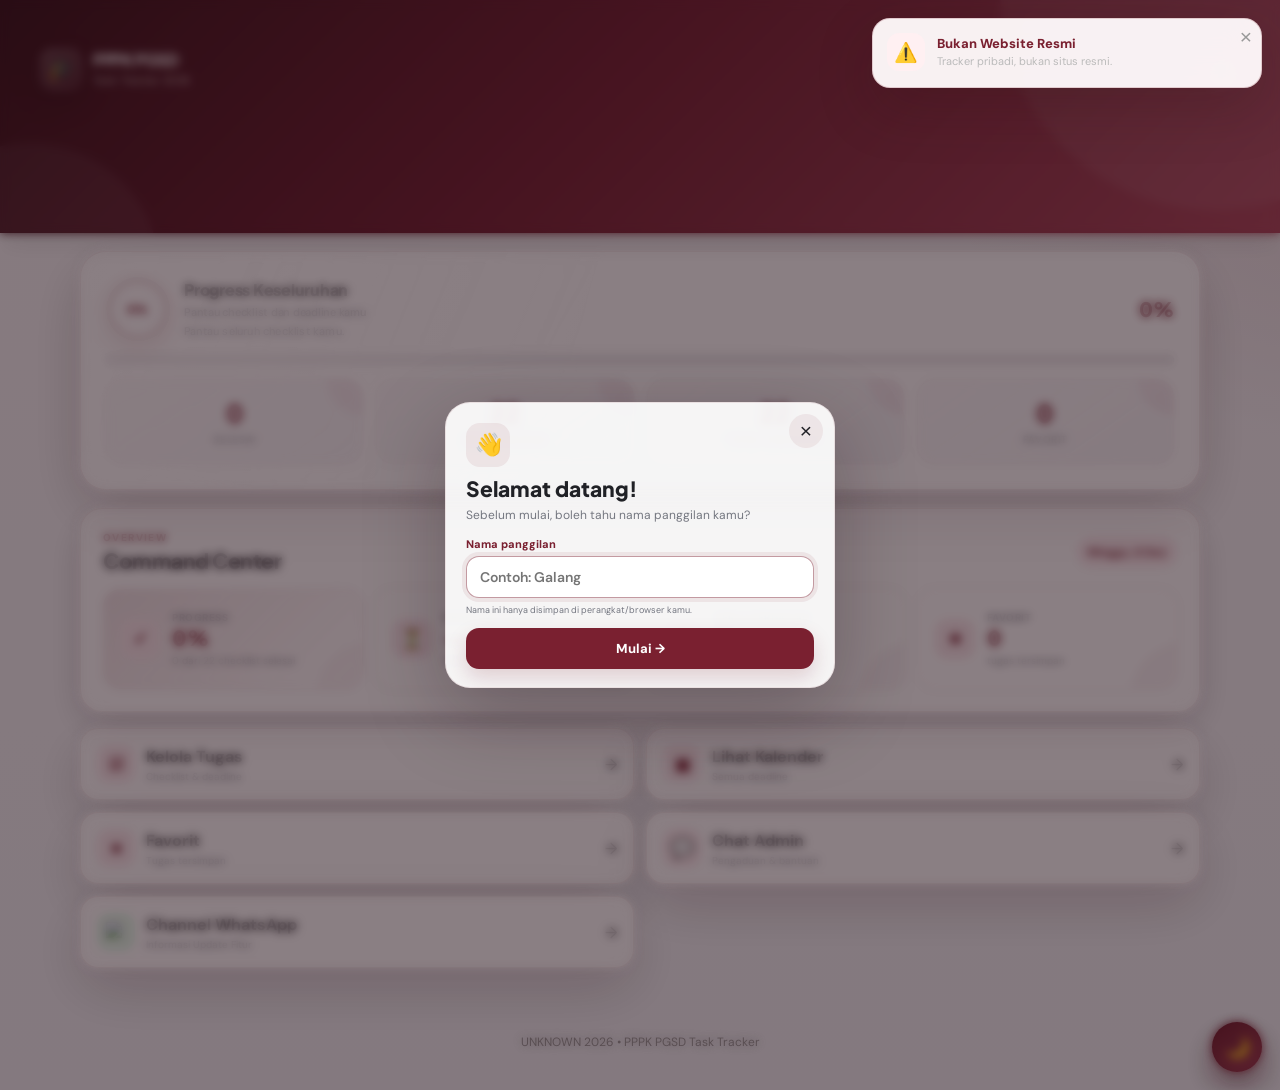
==== index.html @ c4df014f "Apk" ====
<!DOCTYPE html><html lang="id"><head>
  <link rel="icon" type="image/png" href="./assets/icon-192.png">
  <link rel="manifest" href="./manifest.json">
  <meta name="theme-color" content="#ffffff"><meta charset="UTF-8"><meta name="viewport" content="width=device-width, initial-scale=1.0, viewport-fit=cover"><meta name="theme-color" content="#722031"><meta name="description" content="PPPK PGSD 2026 — Personal Task Tracker"><title>PPPK PGSD — Task Tracker 2026</title><link rel="preconnect" href="https://fonts.googleapis.com"><link rel="preconnect" href="https://fonts.gstatic.com" crossorigin><link href="https://fonts.googleapis.com/css2?family=DM+Sans:wght@400;500;600;700&family=Plus+Jakarta+Sans:wght@600;700;800&display=swap" rel="stylesheet"><link rel="stylesheet" href="style.css"></head><body data-page="home"><div id="officialNotice" class="official-notice"><span class="notice-icon">⚠️</span><div><strong>Bukan Website Resmi</strong><small>Tracker pribadi, bukan situs resmi.</small></div><button onclick="closeNotice()" aria-label="Tutup">×</button></div><header><div class="header-inner"><a class="brand" href="index.html"><div class="logo">🎓</div><div><h1>PPPK PGSD</h1><p>Task Tracker 2026</p></div></a><button id="profileButton" class="profile-button" onclick="openNameSettings()" aria-label="Pengaturan nama">⚙️</button></div></header><main class="container"><section id="welcomeCard" class="welcome-card" aria-live="polite"></section><section class="dashboard home-dashboard"><div class="progress-header"><div class="progress-summary"><div class="progress-ring" id="progressRing" style="--progress:0"><span id="ringPercent">0%</span></div><div><strong>Progress Keseluruhan</strong><p>Pantau seluruh checklist kamu.</p></div></div><span data-stat="progress">0%</span></div><div class="progress-bar"><div id="progressFill" class="progress-fill"></div></div><div class="stats"><div class="stat"><div data-stat="done" class="stat-number">0</div><div class="stat-label">Selesai</div></div><div class="stat"><div data-stat="remaining" class="stat-number">0</div><div class="stat-label">Belum Selesai</div></div><div class="stat"><div data-stat="total" class="stat-number">0</div><div class="stat-label">Total Checklist</div></div><div class="stat"><div data-stat="favorites" class="stat-number">0</div><div class="stat-label">Favorit</div></div></div></section><section class="max-panel"><div class="section-heading"><div><span class="eyebrow">OVERVIEW</span><h2>Command Center</h2></div><span id="todayLabel" class="today-chip">Hari ini</span></div><div class="kpi-grid"><div class="kpi kpi-main"><span class="kpi-icon">✓</span><div><span class="kpi-label">Progress</span><strong id="kpiProgress">0%</strong><small id="kpiProgressText">0 dari 0 checklist selesai</small></div></div><div class="kpi"><span class="kpi-icon">⏳</span><div><span class="kpi-label">Deadline Terdekat</span><strong id="kpiNext">—</strong><small id="kpiNextText">Belum ada deadline aktif</small></div></div><div class="kpi"><span class="kpi-icon">🔥</span><div><span class="kpi-label">Perlu Perhatian</span><strong id="kpiUrgent">0</strong><small>deadline ≤ 3 hari</small></div></div><div class="kpi"><span class="kpi-icon">★</span><div><span class="kpi-label">Favorit</span><strong id="kpiFavorites">0</strong><small>tugas tersimpan</small></div></div></div></section><section class="quick-actions"><a href="tugas.html" class="quick-card"><span>☑</span><div><strong>Kelola Tugas</strong><small>Checklist & deadline</small></div>→</a><a href="kalender.html" class="quick-card"><span>▦</span><div><strong>Lihat Kalender</strong><small>Semua deadline</small></div>→</a><a href="favorit.html" class="quick-card"><span>★</span><div><strong>Favorit</strong><small>Tugas tersimpan</small></div>→</a>
<a class="quick-card" href="https://wa.me/6283178428258" target="_blank" rel="noopener" aria-label="Chat Admin WhatsApp"><span>💬</span><div><strong>Chat Admin</strong><small>Pengaduan & bantuan</small></div>→</a><a class="quick-card whatsapp-channel-card" href="https://whatsapp.com/channel/0029Vb92WYV545uxDQMgdI0D" target="_blank" rel="noopener" aria-label="Channel WhatsApp"><span class="whatsapp-channel-icon" aria-hidden="true"><img src="https://cdn.simpleicons.org/whatsapp" alt="WhatsApp"></span><div><strong>Channel WhatsApp</strong><small>Informasi Update Fitur</small></div>→</a></section></main><div id="nameModal" class="name-modal" aria-hidden="true"><div class="name-backdrop" onclick="closeNameSettings()"></div><div class="name-dialog" role="dialog" aria-modal="true" aria-labelledby="nameTitle"><button class="name-close" onclick="closeNameSettings()" aria-label="Tutup">×</button><div class="name-icon">👋</div><h2 id="nameTitle">Selamat datang!</h2><p id="nameIntro">Sebelum mulai, boleh tahu nama panggilan kamu?</p><label for="nicknameInput">Nama panggilan</label><input id="nicknameInput" type="text" maxlength="30" autocomplete="nickname" placeholder="Contoh: Galang"><small>Nama ini hanya disimpan di perangkat/browser kamu.</small><button id="saveNicknameButton" class="name-save" onclick="saveNickname()">Mulai →</button></div></div><div id="taskSheet" class="task-sheet" aria-hidden="true"><div class="sheet-backdrop" onclick="closeTaskSheet()"></div><div class="sheet-panel" role="dialog" aria-modal="true"><button class="sheet-close" onclick="closeTaskSheet()" aria-label="Tutup detail tugas">×</button><div class="sheet-grabber"></div><div id="sheetContent"></div></div></div><footer>UNKNOWN 2026 • PPPK PGSD Task Tracker</footer><button id="darkButton" class="dark-button" onclick="toggleDarkMode()" aria-label="Aktifkan mode gelap">🌙</button><script src="data.js"></script><script src="app.js"></script></body></html>

<script>if ("serviceWorker" in navigator) { window.addEventListener("load", () => navigator.serviceWorker.register("./sw.js")); }</script>
---- style.css ----
*{box-sizing:border-box;margin:0;padding:0}
:root{
  --maroon:#7b1e2b;--dark:#42101a;--accent:#b34a5b;
  --light:#f9e9ed;--bg:#f5f6fa;--card:rgba(255,255,255,.92);
  --text:#202126;--muted:#747780;--green:#2e8b57;--greenbg:#e9f7ef;
  --yellow:#c88300;--yellowbg:#fff5d9;--red:#d64545;--redbg:#ffebeb;
  --border:rgba(123,30,43,.10);--shadow:0 14px 40px rgba(50,18,28,.09);
}
html{scroll-behavior:smooth}
body{
  font-family:"DM Sans",Arial,sans-serif;background:
  radial-gradient(circle at 15% 0%,rgba(179,74,91,.10),transparent 28%),
  radial-gradient(circle at 90% 20%,rgba(123,30,43,.08),transparent 25%),var(--bg);
  color:var(--text);min-height:100vh;transition:.3s;
}
header{
  position:relative;overflow:hidden;
  background:linear-gradient(135deg,#3f0f18 0%,#7b1e2b 52%,#a83c4e 100%);
  color:#fff;padding:28px 20px 105px;
}
header:before,header:after{content:"";position:absolute;border-radius:50%;background:rgba(255,255,255,.07);pointer-events:none}
header:before{width:260px;height:260px;right:-80px;top:-120px}
header:after{width:180px;height:180px;left:-70px;bottom:-100px}
.header-inner{max-width:1050px;margin:auto;position:relative;z-index:1}
.brand{display:flex;align-items:center;gap:12px}
.logo{width:50px;height:50px;border-radius:16px;background:rgba(255,255,255,.13);border:1px solid rgba(255,255,255,.14);display:flex;align-items:center;justify-content:center;font-size:25px;box-shadow:0 8px 24px rgba(0,0,0,.12)}
.brand h1,.hero h2{font-family:"Plus Jakarta Sans",Arial,sans-serif}
.brand h1{font-size:21px;letter-spacing:-.4px}.brand p{font-size:12px;opacity:.76}
.hero{margin-top:34px}.hero h2{font-size:31px;letter-spacing:-1px;margin-bottom:8px}.hero p{opacity:.82;font-size:14px}
.container{width:min(1050px,92%);margin:-62px auto 40px;position:relative;z-index:2}
.dashboard,.task-card,.empty{background:var(--card);border:1px solid var(--border);border-radius:22px;box-shadow:var(--shadow);backdrop-filter:blur(14px)}
.dashboard{padding:24px}
.progress-header{display:flex;justify-content:space-between;margin-bottom:12px;font-size:14px}
.progress-header span{color:var(--maroon);font-weight:800}
.progress-bar{height:12px;background:#eee;border-radius:20px;overflow:hidden}
.progress-fill{height:100%;width:0;background:linear-gradient(90deg,var(--maroon),#d2697b);border-radius:20px;transition:.4s}
.stats{display:grid;grid-template-columns:repeat(4,1fr);gap:12px;margin-top:18px}
.stat{background:rgba(247,247,250,.9);padding:15px;text-align:center;border-radius:16px;border:1px solid rgba(0,0,0,.04)}
.stat-number{font-size:23px;font-weight:800;color:var(--maroon);font-family:"Plus Jakarta Sans",Arial,sans-serif}.stat-label{font-size:11px;color:var(--muted);margin-top:4px}
.toolbar{display:grid;grid-template-columns:1fr 190px;gap:10px;margin-top:18px}.search-box{margin-top:0}.search-box input{width:100%;padding:14px 16px;border:1px solid var(--border);border-radius:14px;outline:none;background:rgba(255,255,255,.75);color:var(--text);font-family:inherit;font-size:14px;transition:.2s}
.search-box input:focus,.toolbar select:focus{border-color:rgba(123,30,43,.35);box-shadow:0 0 0 4px rgba(123,30,43,.07)}.toolbar select{width:100%;padding:14px 13px;border:1px solid var(--border);border-radius:14px;outline:none;background:rgba(255,255,255,.75);color:var(--text);font-family:inherit;font-size:13px}.favorite-btn{width:38px;height:38px;border:1px solid var(--border);border-radius:12px;background:rgba(255,255,255,.65);cursor:pointer;font-size:17px;flex:0 0 auto;transition:.2s}.favorite-btn:hover{transform:scale(1.06)}.favorite-btn.active{background:#fff4c9;border-color:#f0d77a}.task-card.favorite{border-color:rgba(200,131,0,.3)}
.tabs{display:flex;gap:10px;margin:25px 0 18px;overflow-x:auto;padding:2px 1px 5px;scrollbar-width:none}.tabs::-webkit-scrollbar{display:none}
.tab{border:1px solid var(--border);background:var(--card);color:#555;padding:12px 20px;border-radius:30px;cursor:pointer;white-space:nowrap;font-weight:700;font-family:inherit;box-shadow:0 5px 16px rgba(0,0,0,.04);transition:.2s}
.tab:hover{transform:translateY(-1px)}.tab.active{background:var(--maroon);border-color:var(--maroon);color:#fff;box-shadow:0 8px 20px rgba(123,30,43,.22)}
.category-title{margin:15px 0}.category-title h2{font-family:"Plus Jakarta Sans",Arial,sans-serif;font-size:22px;letter-spacing:-.4px}.category-title p{color:var(--muted);font-size:13px;margin-top:5px}
.task-card{margin-bottom:14px;overflow:hidden;transition:.22s}.task-card:hover{transform:translateY(-2px);box-shadow:0 18px 44px rgba(50,18,28,.12)}.task-card.completed{border-color:#cce8d5}
.task-main{display:flex;align-items:center;gap:14px;padding:18px}.main-check,.subtask-check{cursor:pointer;accent-color:var(--maroon)}.main-check{width:23px;height:23px}
.task-info{flex:1;cursor:pointer}.task-number{color:var(--maroon);font-weight:800;font-size:11px;letter-spacing:.5px;margin-bottom:3px}.task-title{font-weight:700;font-size:16px;line-height:1.4}.completed .task-title{text-decoration:line-through;color:var(--muted)}
.deadline{display:inline-block;margin-top:7px;padding:5px 9px;border-radius:20px;background:var(--light);color:var(--maroon);font-size:11px;font-weight:700}.deadline.soon{background:var(--yellowbg);color:var(--yellow)}.deadline.passed{background:var(--redbg);color:var(--red)}
.countdown{display:inline-block;margin-top:8px;padding:7px 10px;background:var(--yellowbg);color:var(--yellow);border-radius:9px;font-size:11px;font-weight:800}.arrow{color:#aaa;font-size:18px;cursor:pointer;transition:.2s}.open .arrow{transform:rotate(180deg)}
.details{display:none;padding:0 20px 20px 62px;color:var(--muted);font-size:14px;line-height:1.7}.open .details{display:block}.details ul,.details ol{margin:8px 0 10px 20px}.details strong{color:var(--text)}
.subtask-progress{margin-top:15px;padding:10px 12px;background:var(--light);color:var(--maroon);border-radius:10px;font-size:12px;font-weight:800}.subtask-container{display:flex;flex-direction:column;gap:10px;margin-top:12px}
.subtask{display:flex;align-items:center;gap:12px;padding:13px;background:var(--bg);border:1px solid var(--border);border-radius:12px}.subtask.done{background:var(--greenbg);border-color:#cce8d5}.subtask-check{width:20px;height:20px}.subtask-info{flex:1}.subtask-title{font-weight:700;font-size:14px}.subtask.done .subtask-title{text-decoration:line-through;color:var(--muted)}.subtask-date{font-size:11px;color:var(--muted);margin-top:4px}.subtask-status{font-size:9px;font-weight:800;padding:4px 7px;border-radius:8px;background:var(--light);color:var(--maroon)}.subtask.done .subtask-status{background:var(--greenbg);color:var(--green)}
.empty{padding:45px 20px;text-align:center;color:var(--muted)}.empty-icon{font-size:42px;margin-bottom:10px}
footer{text-align:center;padding:20px;color:#999;font-size:12px}
.dark-button{position:fixed;right:18px;bottom:18px;width:48px;height:48px;border:0;border-radius:50%;background:var(--maroon);color:white;font-size:20px;cursor:pointer;box-shadow:0 10px 25px rgba(0,0,0,.18);z-index:20;transition:.2s}.dark-button:hover{transform:translateY(-2px) scale(1.03)}
/* Notifikasi peringatan 10 detik */
.official-notice{position:fixed;top:18px;right:18px;width:min(390px,calc(100vw - 36px));display:flex;align-items:center;gap:12px;padding:14px 14px 16px;border:1px solid rgba(123,30,43,.18);border-radius:17px;background:rgba(255,250,251,.96);color:#3b2025;box-shadow:0 16px 45px rgba(48,12,20,.20);backdrop-filter:blur(16px);z-index:9999;animation:noticeIn .45s ease-out}
.official-notice .notice-icon{width:38px;height:38px;min-width:38px;border-radius:12px;display:flex;align-items:center;justify-content:center;background:#fff0f2;font-size:19px}
.official-notice strong{display:block;font-size:13px;font-weight:800;color:var(--maroon)}.official-notice small{display:block;margin-top:2px;color:#777;font-size:11px;line-height:1.35;padding-right:18px}
.official-notice button{position:absolute;top:7px;right:9px;border:0;background:transparent;color:#999;font-size:21px;line-height:1;cursor:pointer}
.notice-timer{position:absolute;left:0;bottom:0;height:3px;width:100%;background:linear-gradient(90deg,var(--maroon),#d2697b);transform-origin:left;animation:noticeTimer 10s linear forwards;border-radius:0 0 17px 17px}
.official-notice.hide{animation:noticeOut .45s ease-in forwards}
@keyframes noticeIn{from{opacity:0;transform:translateY(-15px) scale(.97)}to{opacity:1;transform:none}}
@keyframes noticeOut{to{opacity:0;transform:translateY(-12px) scale(.98)}}
@keyframes noticeTimer{from{transform:scaleX(1)}to{transform:scaleX(0)}}
body.dark{--bg:#141417;--card:rgba(34,34,38,.94);--text:#f4f4f4;--muted:#aaa;--border:#37373b}body.dark .subtask{background:#29292d}body.dark .stat{background:#29292d}body.dark .search-box input,body.dark .toolbar select{background:#29292d}body.dark .favorite-btn{background:#29292d}body.dark .official-notice{background:rgba(35,28,30,.97);color:#eee}.official-notice small{color:#bbb}
@media(max-width:600px){header{padding:22px 16px 88px}.hero h2{font-size:25px}.container{width:94%}.dashboard{padding:17px}.stats{grid-template-columns:repeat(2,1fr);gap:7px}.stat{padding:11px 5px}.toolbar{grid-template-columns:1fr;gap:8px}.stat-number{font-size:19px}.task-main{padding:15px}.details{padding:0 15px 18px 52px}.subtask{padding:11px}.subtask-status{display:none}.official-notice{top:12px;right:12px;width:calc(100vw - 24px)}}

/* ===== AESTHETIC PREMIUM UPGRADE ===== */
:root{
  --maroon:#7a2030;--maroon-2:#a63f53;--ink:#211b1e;--surface:rgba(255,255,255,.78);
  --shadow-soft:0 20px 60px rgba(55,17,27,.10);--shadow-hover:0 24px 70px rgba(55,17,27,.16);
}
body{background:
 radial-gradient(900px 500px at -10% -5%,rgba(166,63,83,.16),transparent 60%),
 radial-gradient(800px 500px at 110% 15%,rgba(122,32,48,.11),transparent 58%),
 linear-gradient(180deg,#f8f6f7 0%,#f2f3f7 100%);}
body:before{content:"";position:fixed;inset:0;pointer-events:none;opacity:.22;background-image:radial-gradient(rgba(122,32,48,.08) .7px,transparent .7px);background-size:18px 18px;z-index:-1}
header{padding:30px 20px 125px;background:linear-gradient(135deg,#351018 0%,#722031 45%,#ad465b 100%);box-shadow:inset 0 -1px rgba(255,255,255,.12)}
header:before{width:430px;height:430px;right:-150px;top:-220px;background:rgba(255,255,255,.07);filter:blur(1px)}
header:after{width:260px;height:260px;left:-100px;bottom:-170px;background:rgba(255,255,255,.055)}
.header-inner{max-width:1120px}.brand{gap:14px}.logo{width:54px;height:54px;border-radius:18px;font-size:26px;background:linear-gradient(145deg,rgba(255,255,255,.18),rgba(255,255,255,.06));box-shadow:0 12px 30px rgba(0,0,0,.16)}
.brand h1{font-size:22px}.brand p{letter-spacing:.3px}.hero{margin-top:42px;max-width:700px}.hero h2{font-size:36px;line-height:1.1}.hero p{font-size:14px}
.container{width:min(1120px,92%);margin:-78px auto 46px}.dashboard{padding:25px;border-radius:26px;box-shadow:var(--shadow-soft);background:rgba(255,255,255,.82)}
.progress-header{font-size:13px;letter-spacing:.2px}.progress-header span{font-size:15px}.progress-bar{height:13px;background:#ecebed;box-shadow:inset 0 1px 3px rgba(0,0,0,.05)}.progress-fill{background:linear-gradient(90deg,#721f30,#b94f66 65%,#d47b8d);box-shadow:0 0 18px rgba(166,63,83,.24)}
.stats{gap:13px;margin-top:20px}.stat{position:relative;overflow:hidden;padding:17px;border-radius:18px;background:linear-gradient(145deg,rgba(250,249,250,.95),rgba(244,244,247,.78));border:1px solid rgba(122,32,48,.07)}.stat:after{content:"";position:absolute;width:70px;height:70px;right:-35px;top:-35px;border-radius:50%;background:rgba(166,63,83,.06)}.stat-number{font-size:25px}.stat-label{text-transform:uppercase;letter-spacing:.7px;font-size:10px}
.toolbar{margin-top:20px;grid-template-columns:minmax(0,1fr) 210px}.search-box input,.toolbar select{border-radius:15px;background:rgba(255,255,255,.7);padding:14px 16px;box-shadow:0 5px 18px rgba(0,0,0,.025)}
.tabs{gap:8px;margin:28px 0 18px}.tab{padding:11px 18px;border-radius:14px;background:rgba(255,255,255,.72);box-shadow:0 7px 22px rgba(0,0,0,.045);font-size:13px}.tab.active{background:linear-gradient(135deg,#6e1c2c,#8e2b3d);box-shadow:0 10px 26px rgba(122,32,48,.24)}
.category-title{display:flex;align-items:end;justify-content:space-between;gap:20px;margin:19px 2px 14px}.category-title h2{font-size:23px}.category-title p{margin:0;text-align:right}
.task-card{margin-bottom:15px;border-radius:20px;background:rgba(255,255,255,.78);box-shadow:0 10px 35px rgba(40,18,24,.065);transition:transform .22s ease,box-shadow .22s ease,border-color .22s ease}.task-card:hover{transform:translateY(-3px);box-shadow:var(--shadow-hover)}.task-main{padding:19px;gap:14px}.main-check{width:22px;height:22px}.task-number{font-size:10px;letter-spacing:1px}.task-title{font-size:15.5px}.deadline{background:rgba(166,63,83,.08);padding:6px 10px}.countdown{background:rgba(200,131,0,.10);border:1px solid rgba(200,131,0,.08)}
.favorite-btn{width:40px;height:40px;border-radius:13px;background:rgba(255,255,255,.7);box-shadow:0 5px 14px rgba(0,0,0,.04)}.arrow{width:30px;height:30px;border-radius:10px;display:flex;align-items:center;justify-content:center;background:rgba(122,32,48,.055);color:var(--maroon);font-size:14px}.open .arrow{transform:rotate(180deg)}
.details{padding:0 20px 21px 60px}.subtask-progress{background:linear-gradient(90deg,rgba(166,63,83,.09),rgba(166,63,83,.035));border:1px solid rgba(166,63,83,.08)}.subtask{border-radius:14px;background:rgba(246,246,248,.75);transition:.2s}.subtask:hover{transform:translateX(2px);border-color:rgba(122,32,48,.16)}
.empty{border-radius:20px}.dark-button{width:50px;height:50px;background:linear-gradient(145deg,#701d2d,#a23d51);box-shadow:0 14px 30px rgba(74,17,29,.28)}
.official-notice{border-radius:18px;box-shadow:0 20px 55px rgba(48,12,20,.22)}
body.dark{--bg:#111114;--card:rgba(29,29,34,.9);--text:#f5f4f5;--muted:#a8a5aa;background:radial-gradient(800px 500px at 0 0,rgba(166,63,83,.16),transparent 60%),linear-gradient(180deg,#111114,#17171b)}body.dark:before{opacity:.10}body.dark .dashboard,body.dark .task-card{background:rgba(29,29,34,.88);box-shadow:0 20px 60px rgba(0,0,0,.24)}body.dark .stat,body.dark .subtask{background:rgba(43,43,49,.8)}body.dark .tab{background:rgba(35,35,40,.82);color:#eee}body.dark .search-box input,body.dark .toolbar select,body.dark .favorite-btn{background:#29292e;color:#eee}
@media(max-width:700px){header{padding:22px 16px 105px}.hero{margin-top:34px}.hero h2{font-size:28px}.container{width:94%;margin-top:-65px}.dashboard{padding:18px;border-radius:22px}.stats{grid-template-columns:repeat(2,1fr)}.category-title{display:block}.category-title p{text-align:left;margin-top:5px}.task-main{padding:16px}.details{padding:0 16px 18px 52px}.task-title{font-size:15px}.favorite-btn{width:38px;height:38px}.arrow{width:28px;height:28px}}
@media(prefers-reduced-motion:reduce){*,*:before,*:after{scroll-behavior:auto!important;transition:none!important;animation:none!important}}

/* ===== AESTHETIC PREMIUM MAX ===== */
.max-panel,.calendar-panel{margin-top:16px;padding:22px;border:1px solid var(--border);border-radius:24px;background:var(--card);box-shadow:var(--shadow-soft);backdrop-filter:blur(16px)}
.section-heading{display:flex;align-items:center;justify-content:space-between;gap:16px;margin-bottom:16px}.section-heading h2{font:800 20px/1.2 "Plus Jakarta Sans",Arial,sans-serif;letter-spacing:-.4px}.eyebrow{display:block;color:var(--maroon);font-size:9px;font-weight:900;letter-spacing:1.5px;margin-bottom:4px}.today-chip{padding:7px 10px;border-radius:999px;background:rgba(122,32,48,.07);color:var(--maroon);font-size:11px;font-weight:800}
.kpi-grid{display:grid;grid-template-columns:repeat(4,1fr);gap:11px}.kpi{min-height:112px;padding:16px;border-radius:18px;border:1px solid rgba(122,32,48,.07);background:linear-gradient(145deg,rgba(250,249,250,.94),rgba(242,243,247,.72));display:flex;gap:12px;align-items:flex-start;position:relative;overflow:hidden}.kpi:after{content:"";position:absolute;width:100px;height:100px;right:-55px;bottom:-55px;border-radius:50%;background:rgba(166,63,83,.07)}.kpi-icon{width:34px;height:34px;border-radius:11px;display:grid;place-items:center;background:rgba(122,32,48,.09);color:var(--maroon);font-weight:900}.kpi-label{display:block;color:var(--muted);font-size:9px;font-weight:800;text-transform:uppercase;letter-spacing:.7px}.kpi strong{display:block;margin-top:5px;font:800 24px/1 "Plus Jakarta Sans",Arial,sans-serif;color:var(--maroon)}.kpi small{display:block;margin-top:6px;color:var(--muted);font-size:10px;line-height:1.35}.kpi-main{background:linear-gradient(135deg,rgba(122,32,48,.10),rgba(255,255,255,.76))}
.calendar-panel{margin-top:16px}.calendar-nav{display:flex;align-items:center;gap:9px}.calendar-nav strong{min-width:120px;text-align:center;font-size:13px}.calendar-nav button{width:30px;height:30px;border:1px solid var(--border);border-radius:10px;background:rgba(255,255,255,.65);color:var(--maroon);font-size:20px;cursor:pointer}.calendar-week,.calendar-grid{display:grid;grid-template-columns:repeat(7,1fr);gap:6px}.calendar-week{margin-bottom:6px}.calendar-week span{text-align:center;color:var(--muted);font-size:9px;font-weight:800;text-transform:uppercase}.calendar-cell{min-height:48px;border:1px solid rgba(122,32,48,.06);border-radius:11px;background:rgba(247,247,250,.7);padding:7px;position:relative;cursor:default}.calendar-cell.muted{opacity:.32}.calendar-cell.today{outline:2px solid rgba(122,32,48,.22);outline-offset:-2px}.calendar-cell.has-deadline{background:rgba(166,63,83,.07);cursor:pointer}.calendar-date{font-size:10px;font-weight:800}.calendar-dots{display:flex;gap:3px;margin-top:7px}.calendar-dot{width:5px;height:5px;border-radius:50%;background:var(--maroon)}.calendar-dot.urgent{background:var(--yellow)}.calendar-dot.passed{background:var(--red)}.calendar-tooltip{position:absolute;left:6px;right:6px;bottom:calc(100% + 6px);z-index:8;padding:8px;border-radius:10px;background:#2a171c;color:white;font-size:9px;line-height:1.35;box-shadow:0 10px 25px rgba(0,0,0,.2);display:none}.calendar-cell:hover .calendar-tooltip{display:block}.calendar-legend{display:flex;gap:12px;flex-wrap:wrap;margin-top:12px;color:var(--muted);font-size:10px}.calendar-legend span{display:flex;align-items:center;gap:5px}.calendar-legend i{width:7px;height:7px;border-radius:50%;background:var(--maroon)}.calendar-legend i.urgent{background:var(--yellow)}.calendar-legend i.passed{background:var(--red)}
.check-pop{position:fixed;pointer-events:none;z-index:9998;font-size:20px;animation:checkPop .65s ease-out forwards}.task-card.checking{animation:cardCheck .45s ease-out}.subtask.done{animation:subtaskDone .35s ease-out}.progress-fill{position:relative}.progress-fill:after{content:"";position:absolute;inset:0;background:linear-gradient(110deg,transparent 15%,rgba(255,255,255,.5) 45%,transparent 75%);animation:progressShine 2.4s linear infinite}
@keyframes checkPop{0%{opacity:0;transform:translate(-50%,-20%) scale(.5)}35%{opacity:1;transform:translate(-50%,-70%) scale(1.2)}100%{opacity:0;transform:translate(-50%,-140%) scale(.8)}}@keyframes cardCheck{0%{transform:scale(1)}40%{transform:scale(1.012)}100%{transform:scale(1)}}@keyframes subtaskDone{0%{transform:scale(.98)}50%{transform:scale(1.015)}100%{transform:scale(1)}}@keyframes progressShine{from{transform:translateX(-100%)}to{transform:translateX(100%)}}
body.dark .max-panel,body.dark .calendar-panel{background:rgba(29,29,34,.88)}body.dark .kpi,body.dark .calendar-cell{background:rgba(43,43,49,.78)}body.dark .calendar-nav button{background:#29292e;color:#eee}.dark-button{bottom:20px}
@media(max-width:850px){.kpi-grid{grid-template-columns:repeat(2,1fr)}}
@media(max-width:600px){.max-panel,.calendar-panel{padding:16px;border-radius:20px}.kpi-grid{grid-template-columns:1fr 1fr;gap:8px}.kpi{min-height:100px;padding:12px;gap:8px}.kpi-icon{width:30px;height:30px}.kpi strong{font-size:20px}.kpi small{font-size:9px}.calendar-week,.calendar-grid{gap:4px}.calendar-cell{min-height:43px;padding:6px;border-radius:9px}.calendar-tooltip{display:none!important}.calendar-nav strong{min-width:105px;font-size:12px}.section-heading h2{font-size:18px}.today-chip{font-size:9px}}
@media(max-width:380px){.kpi-grid{grid-template-columns:1fr}.calendar-cell{min-height:39px}.calendar-date{font-size:9px}}
@media(prefers-reduced-motion:reduce){.progress-fill:after,.check-pop,.task-card.checking,.subtask.done{animation:none!important}}

/* ===== PREMIUM MAX v2 ===== */
:root{--ring:conic-gradient(var(--maroon) calc(var(--progress,0)*1%),rgba(123,30,43,.10) 0);--nav-h:72px}
.dashboard{position:sticky;top:14px;z-index:20;box-shadow:0 18px 55px rgba(50,18,28,.13);transition:box-shadow .3s,transform .3s}
.dashboard:after{content:"";position:absolute;inset:0;border-radius:22px;pointer-events:none;background:linear-gradient(120deg,rgba(255,255,255,.25),transparent 45%);opacity:.6}
.max-panel,.calendar-panel{background:var(--card);border:1px solid var(--border);border-radius:22px;box-shadow:var(--shadow);padding:22px;margin-top:18px;backdrop-filter:blur(14px)}
.section-heading{display:flex;align-items:center;justify-content:space-between;gap:12px;margin-bottom:16px}.eyebrow{font-size:10px;letter-spacing:1.4px;font-weight:800;color:var(--maroon)}.section-heading h2{font-family:"Plus Jakarta Sans",Arial,sans-serif;font-size:21px;letter-spacing:-.5px;margin-top:3px}.today-chip{font-size:11px;font-weight:700;background:var(--light);color:var(--maroon);padding:8px 11px;border-radius:999px}
.kpi-grid{display:grid;grid-template-columns:repeat(4,1fr);gap:12px}.kpi{min-height:100px;padding:16px;border:1px solid var(--border);border-radius:18px;background:rgba(255,255,255,.55);display:flex;align-items:center;gap:12px;transition:transform .25s,box-shadow .25s}.kpi:hover{transform:translateY(-3px);box-shadow:0 14px 30px rgba(50,18,28,.08)}.kpi-main{background:linear-gradient(135deg,rgba(123,30,43,.10),rgba(255,255,255,.62))}.kpi-icon{width:40px;height:40px;border-radius:13px;display:grid;place-items:center;background:var(--light);color:var(--maroon);font-size:18px;font-weight:800}.kpi-label{display:block;color:var(--muted);font-size:10px;font-weight:700;text-transform:uppercase;letter-spacing:.5px}.kpi strong{display:block;font-family:"Plus Jakarta Sans",Arial,sans-serif;font-size:21px;margin:3px 0}.kpi small{display:block;color:var(--muted);font-size:10px;line-height:1.3}
.progress-header{align-items:center}.progress-header>div{display:flex;align-items:center;gap:14px}.progress-ring{--progress:0;width:56px;height:56px;border-radius:50%;background:var(--ring);display:grid;place-items:center;flex:none;box-shadow:inset 0 0 0 1px rgba(123,30,43,.05)}.progress-ring:after{content:"";width:42px;height:42px;border-radius:50%;background:var(--card);grid-area:1/1}.progress-ring span{grid-area:1/1;z-index:1;font-size:11px;font-weight:800;color:var(--maroon)}
.task-card{position:relative;will-change:transform;transition:transform .28s cubic-bezier(.2,.8,.2,1),box-shadow .28s,border-color .28s;animation:cardIn .42s both}.task-card:nth-child(2){animation-delay:.03s}.task-card:nth-child(3){animation-delay:.06s}.task-card:nth-child(4){animation-delay:.09s}.task-card:nth-child(5){animation-delay:.12s}.task-card:nth-child(6){animation-delay:.15s}.task-card:hover{transform:translateY(-4px) scale(1.002)}.task-card.checking{animation:cardCheck .5s ease}.task-card.completed{background:linear-gradient(135deg,var(--card),rgba(233,247,239,.72))}.task-card.completed:before{content:"";position:absolute;left:0;top:0;bottom:0;width:4px;background:var(--green)}
.deadline{transition:.25s}.deadline.urgent{background:var(--redbg);color:var(--red);animation:pulseUrgent 2.4s infinite}.deadline.soon{background:var(--yellowbg);color:var(--yellow)}.deadline.passed{background:#eee;color:#888;text-decoration:line-through}.deadline-status{display:inline-flex;align-items:center;gap:5px;margin-top:6px;font-size:10px;font-weight:800}.deadline-status.today{color:var(--red)}.deadline-status.soon{color:var(--yellow)}.deadline-status.future{color:var(--green)}.deadline-status.passed{color:#888}
.calendar-nav{display:flex;align-items:center;gap:10px}.calendar-nav button{width:34px;height:34px;border:1px solid var(--border);background:rgba(255,255,255,.7);border-radius:11px;cursor:pointer;font-size:20px;line-height:1;transition:.2s}.calendar-nav button:hover{transform:scale(1.07);background:var(--light);color:var(--maroon)}.calendar-grid{display:grid;grid-template-columns:repeat(7,1fr);gap:6px}.calendar-cell{min-height:64px;border:1px solid transparent;border-radius:13px;padding:8px;position:relative;cursor:default;transition:.2s}.calendar-cell.has-deadline{cursor:pointer;background:rgba(123,30,43,.035);border-color:rgba(123,30,43,.07)}.calendar-cell.has-deadline:hover{transform:translateY(-2px);background:rgba(123,30,43,.08);box-shadow:0 8px 18px rgba(50,18,28,.08)}.calendar-cell.today .calendar-date{width:26px;height:26px;border-radius:9px;background:var(--maroon);color:#fff;display:grid;place-items:center}.calendar-date{font-size:11px;font-weight:800}.calendar-cell.muted{opacity:.3}.calendar-dots{display:flex;gap:3px;margin-top:9px}.calendar-dot{width:6px;height:6px;border-radius:50%;background:var(--maroon)}.calendar-dot.urgent{background:var(--red)}.calendar-dot.passed{background:#aaa}.calendar-tooltip{position:absolute;left:8px;right:8px;bottom:calc(100% + 6px);padding:8px 9px;background:#24242a;color:#fff;border-radius:10px;font-size:9px;line-height:1.4;opacity:0;pointer-events:none;transform:translateY(4px);transition:.2s;z-index:30;box-shadow:0 12px 30px rgba(0,0,0,.2)}.calendar-cell:hover .calendar-tooltip{opacity:1;transform:none}.calendar-legend{display:flex;gap:14px;flex-wrap:wrap;margin-top:12px;color:var(--muted);font-size:10px}.calendar-legend i{display:inline-block;width:7px;height:7px;border-radius:50%;background:var(--maroon);margin-right:4px}.calendar-legend i.urgent{background:var(--red)}.calendar-legend i.passed{background:#aaa}
.bottom-nav{display:none}.nav-item{border:0;background:none;color:var(--muted);font:700 10px "DM Sans",sans-serif;display:flex;flex-direction:column;align-items:center;gap:4px;padding:7px 8px;min-width:64px}.nav-item span:first-child{font-size:18px}.nav-item.active{color:var(--maroon)}
.check-pop{position:fixed;z-index:9999;width:28px;height:28px;border-radius:50%;background:var(--green);color:#fff;display:grid;place-items:center;font-weight:900;pointer-events:none;animation:popCheck .7s ease forwards;transform:translate(-50%,-50%)}
@keyframes cardIn{from{opacity:0;transform:translateY(10px)}to{opacity:1;transform:none}}@keyframes cardCheck{0%{transform:scale(1)}35%{transform:scale(1.015)}70%{transform:scale(.997)}100%{transform:scale(1)}}@keyframes popCheck{0%{opacity:0;transform:translate(-50%,-50%) scale(.3)}30%{opacity:1;transform:translate(-50%,-60%) scale(1.1)}100%{opacity:0;transform:translate(-50%,-110%) scale(.7)}}@keyframes pulseUrgent{0%,100%{box-shadow:0 0 0 0 rgba(214,69,69,0)}50%{box-shadow:0 0 0 4px rgba(214,69,69,.08)}}
body.dark .kpi,body.dark .calendar-cell.has-deadline{background:rgba(255,255,255,.035)}body.dark .calendar-nav button,body.dark .search-box input,body.dark .toolbar select,body.dark .favorite-btn{background:rgba(255,255,255,.06);color:var(--text)}body.dark .progress-ring:after{background:#191a1f}
@media(max-width:760px){
  body{padding-bottom:calc(var(--nav-h) + env(safe-area-inset-bottom) + 10px)}header{padding:22px 16px 88px}.hero{margin-top:26px}.hero h2{font-size:27px}.container{width:94%;margin:-54px auto 25px}.dashboard{top:8px;padding:17px;border-radius:20px}.stats{grid-template-columns:repeat(2,1fr)}.toolbar{grid-template-columns:1fr}.kpi-grid{grid-template-columns:repeat(2,1fr)}.kpi{min-height:90px;padding:13px}.kpi-icon{width:35px;height:35px;font-size:16px}.kpi strong{font-size:18px}.max-panel,.calendar-panel{padding:17px;border-radius:20px}.section-heading h2{font-size:18px}.calendar-cell{min-height:55px;padding:6px}.calendar-tooltip{display:none}.tabs{padding-bottom:3px}.bottom-nav{position:fixed;display:flex;justify-content:space-around;align-items:center;left:10px;right:10px;bottom:calc(7px + env(safe-area-inset-bottom));height:var(--nav-h);z-index:100;background:rgba(255,255,255,.9);border:1px solid var(--border);border-radius:22px;box-shadow:0 16px 45px rgba(20,15,20,.18);backdrop-filter:blur(18px)}.dark-button{bottom:calc(var(--nav-h) + 20px + env(safe-area-inset-bottom))}.nav-item.active{background:var(--light);border-radius:15px}.nav-item:active{transform:scale(.94)}
}
@media(max-width:430px){.kpi-grid{grid-template-columns:1fr 1fr;gap:8px}.kpi{gap:8px}.kpi small{font-size:9px}.kpi-label{font-size:9px}.progress-ring{width:48px;height:48px}.progress-ring:after{width:36px;height:36px}.calendar-grid{gap:3px}.calendar-cell{min-height:49px;padding:5px}.calendar-date{font-size:10px}}
@media(prefers-reduced-motion:reduce){*,*:before,*:after{animation-duration:.001ms!important;animation-iteration-count:1!important;scroll-behavior:auto!important;transition-duration:.001ms!important}}

/* ===== PREMIUM MAX v3 FINISHING ===== */
:root{--ease:cubic-bezier(.2,.75,.2,1);--glass:rgba(255,255,255,.72)}
.dashboard{top:10px;overflow:hidden}.dashboard:before{content:"";position:absolute;inset:-60% auto auto -10%;width:55%;height:160%;background:linear-gradient(100deg,transparent,rgba(255,255,255,.26),transparent);transform:rotate(12deg);pointer-events:none;animation:dashboardShimmer 7s ease-in-out infinite}
.progress-ring{position:relative;transition:--progress .8s var(--ease);box-shadow:0 8px 22px rgba(123,30,43,.10)}
.progress-ring span{font-family:"Plus Jakarta Sans",Arial,sans-serif}
.kpi{position:relative;overflow:hidden}.kpi:after{content:"";position:absolute;inset:auto -25% -65% auto;width:110px;height:110px;border-radius:50%;background:rgba(123,30,43,.045);pointer-events:none}
.task-card{transform-origin:center;isolation:isolate}.task-card:after{content:"";position:absolute;inset:0;background:linear-gradient(120deg,rgba(255,255,255,.18),transparent 35%);opacity:0;transition:opacity .3s;pointer-events:none}.task-card:hover:after{opacity:1}.task-card .main-check{transition:transform .2s var(--ease)}.task-card .main-check:checked{transform:scale(1.08)}
.deadline-status{padding:4px 8px;border-radius:999px;background:rgba(46,139,87,.08)}.deadline-status.today{background:var(--redbg)}.deadline-status.soon{background:var(--yellowbg)}.deadline-status.passed{background:#eee}.deadline-status.future{background:var(--greenbg)}
.calendar-cell.has-deadline{outline:0}.calendar-cell.selected{border-color:var(--maroon);box-shadow:0 0 0 3px rgba(123,30,43,.08);transform:translateY(-2px)}
.sheet-backdrop{position:absolute;inset:0;background:rgba(20,12,16,.48);backdrop-filter:blur(6px)}.task-sheet{position:fixed;inset:0;z-index:10000;display:none;align-items:flex-end}.task-sheet.show{display:flex}.sheet-panel{position:relative;width:min(720px,100%);max-height:min(82vh,760px);overflow:auto;margin:auto auto 0;background:var(--card);border:1px solid var(--border);border-radius:28px 28px 0 0;padding:18px 20px calc(24px + env(safe-area-inset-bottom));box-shadow:0 -25px 80px rgba(20,12,16,.28);animation:sheetUp .38s var(--ease)}.sheet-grabber{width:42px;height:5px;border-radius:99px;background:#c9c9cd;margin:0 auto 12px}.sheet-close{position:absolute;right:16px;top:14px;width:36px;height:36px;border:0;border-radius:50%;background:rgba(0,0,0,.05);font-size:24px;cursor:pointer;color:var(--muted)}.sheet-title{font:800 21px/1.25 "Plus Jakarta Sans",Arial,sans-serif;margin:5px 0 8px}.sheet-meta{display:flex;gap:7px;flex-wrap:wrap;margin:8px 0 14px}.sheet-meta span{padding:6px 9px;border-radius:999px;background:var(--light);color:var(--maroon);font-size:10px;font-weight:800}.sheet-body{color:var(--muted);font-size:14px;line-height:1.7}.sheet-body strong{color:var(--text)}
@keyframes sheetUp{from{opacity:0;transform:translateY(35px)}to{opacity:1;transform:none}}@keyframes dashboardShimmer{0%,55%{transform:translateX(-130%) rotate(12deg)}75%,100%{transform:translateX(260%) rotate(12deg)}}
body.dark .sheet-close{background:rgba(255,255,255,.08);color:#eee}
@media(max-width:760px){.sheet-panel{width:100%;max-height:86vh}.dashboard{top:6px}.task-card:hover{transform:translateY(-2px)}}
@media(prefers-reduced-motion:reduce){.dashboard:before{animation:none}.sheet-panel{animation:none}}

/* ===== MAX v3.1 — MOBILE APP POLISH ===== */
/* Progress stays in the normal document flow; it must scroll away with content. */
.dashboard{position:relative!important;top:auto!important;z-index:2!important;box-shadow:var(--shadow-soft)!important}
.dashboard:after{border-radius:inherit}
.progress-header{gap:16px}
.progress-header>div{min-width:0}
.progress-header strong{font:800 16px/1.2 "Plus Jakarta Sans",Arial,sans-serif;letter-spacing:-.25px}
.progress-header strong:after{content:"Pantau checklist dan deadline kamu";display:block;margin-top:5px;font:500 11px/1.35 "DM Sans",Arial,sans-serif;color:var(--muted)}
.progress-header>span{font:800 20px/1 "Plus Jakarta Sans",Arial,sans-serif}
.progress-ring{width:64px;height:64px}
.progress-ring:after{width:48px;height:48px}
.progress-ring span{font-size:12px}
.progress-bar{height:10px;margin-top:14px}
.stats{margin-top:14px}
.stat{min-height:76px;display:flex;flex-direction:column;justify-content:center}

/* Real vector icons instead of text glyphs/emojis. */
.nav-icon{width:24px;height:24px;display:grid;place-items:center}
.nav-icon svg{width:23px;height:23px;fill:none;stroke:currentColor;stroke-width:1.8;stroke-linecap:round;stroke-linejoin:round}
.nav-item:last-child .nav-icon svg{fill:none}
.nav-item{position:relative;min-width:72px;gap:5px;padding:8px 9px;border-radius:16px;transition:transform .2s ease,color .2s ease,background .2s ease}
.nav-item span:last-child{font-size:10px;letter-spacing:.1px}
.nav-item.active{background:linear-gradient(180deg,rgba(122,32,48,.12),rgba(122,32,48,.07));color:var(--maroon)}
.nav-item.active:before{content:"";position:absolute;top:5px;left:50%;width:20px;height:3px;border-radius:99px;background:var(--maroon);transform:translateX(-50%)}
.nav-item:focus-visible{outline:3px solid rgba(122,32,48,.18);outline-offset:2px}

@media(max-width:760px){
  .container{margin-top:-42px!important}
  .dashboard{margin-bottom:18px!important}
  .bottom-nav{left:8px!important;right:8px!important;bottom:calc(7px + env(safe-area-inset-bottom))!important;height:76px!important;padding:7px 8px!important;border-radius:24px!important}
  .nav-item.active{background:linear-gradient(180deg,rgba(122,32,48,.12),rgba(122,32,48,.06))!important}
  .nav-item.active:before{top:4px}
  .dark-button{right:16px!important;bottom:calc(92px + env(safe-area-inset-bottom))!important;width:46px!important;height:46px!important}
}
@media(max-width:430px){
  .dashboard{padding:16px!important}
  .progress-header>div{gap:11px}
  .progress-ring{width:54px;height:54px}
  .progress-ring:after{width:40px;height:40px}
  .progress-header strong{font-size:14px}
  .progress-header strong:after{font-size:9px}
  .progress-header>span{font-size:18px}
  .stat{min-height:70px}
  .stat-number{font-size:18px}
  .nav-item{min-width:65px;padding-left:6px;padding-right:6px}
  .nav-icon{width:22px;height:22px}.nav-icon svg{width:21px;height:21px}
}
/* ===== MULTI-PAGE APP ARCHITECTURE ===== */
body{padding-bottom:24px}.brand{text-decoration:none;color:inherit;display:flex;align-items:center;gap:12px}.brand:hover{color:inherit}.page-hero{padding:8px 2px 22px}.page-hero h2{font:800 clamp(24px,4vw,34px)/1.15 "Plus Jakarta Sans",sans-serif;letter-spacing:-.6px;margin:7px 0}.page-hero p{color:var(--muted);margin:0}.progress-summary{display:flex;align-items:center;gap:14px}.progress-summary p{margin:5px 0 0;color:var(--muted);font-size:11px}.quick-actions{display:grid;grid-template-columns:repeat(3,minmax(0,1fr));gap:12px;margin:16px 0 28px}.quick-card{display:flex;align-items:center;gap:11px;padding:16px;border:1px solid var(--border);background:var(--card);border-radius:18px;color:var(--text);text-decoration:none;box-shadow:var(--shadow-soft);transition:.25s}.quick-card:hover{transform:translateY(-3px);box-shadow:var(--shadow)}.quick-card>span{width:38px;height:38px;border-radius:13px;background:var(--light);display:grid;place-items:center;color:var(--maroon);font-weight:900}.quick-card div{flex:1}.quick-card strong,.quick-card small{display:block}.quick-card small{color:var(--muted);font-size:10px;margin-top:3px}.task-toolbar{display:grid;grid-template-columns:1fr 190px;gap:10px;margin:8px 0 14px}.task-toolbar .search-box input,.task-toolbar select{width:100%;height:50px;border:1px solid var(--border);border-radius:16px;background:var(--card);padding:0 15px;color:var(--text);font:500 14px "DM Sans"}.full-calendar{margin-top:0}.folder-icon{width:23px;min-width:23px;text-align:center;font-size:24px;color:var(--maroon)}.empty-state{padding:50px 20px;text-align:center;border:1px dashed var(--border);border-radius:22px;background:var(--card)}.empty-icon{font-size:44px;color:var(--maroon);margin-bottom:8px}.empty-state h3{margin:0 0 5px;font:800 19px "Plus Jakarta Sans"}.empty-state p{margin:0 auto 18px;max-width:360px;color:var(--muted)}.primary-link{display:inline-block;padding:11px 15px;border-radius:12px;background:var(--maroon);color:#fff;text-decoration:none;font-weight:700}.category-title.compact{margin-top:18px}.bottom-nav{display:flex;position:fixed;left:50%;transform:translateX(-50%);bottom:10px;width:min(720px,calc(100% - 20px));height:72px;z-index:100;background:rgba(255,255,255,.9);border:1px solid var(--border);border-radius:24px;box-shadow:0 16px 45px rgba(20,15,20,.18);backdrop-filter:blur(18px);align-items:center;justify-content:space-around;padding:6px 8px}.nav-item{position:relative;min-width:80px;text-decoration:none;color:var(--muted);font:700 10px "DM Sans";display:flex;flex-direction:column;align-items:center;gap:5px;padding:8px 9px;border-radius:16px;transition:.2s}.nav-item.active{color:var(--maroon);background:linear-gradient(180deg,rgba(122,32,48,.12),rgba(122,32,48,.06))}.nav-item.active:before{content:"";position:absolute;top:4px;left:50%;width:20px;height:3px;border-radius:99px;background:var(--maroon);transform:translateX(-50%)}footer{padding-bottom:92px}.calendar-cell{border:1px solid var(--border);background:var(--card);color:var(--text);position:relative;cursor:pointer;border-radius:12px}.calendar-cell.has-deadline{box-shadow:inset 0 -3px 0 var(--maroon)}.calendar-cell.urgent{box-shadow:inset 0 -3px 0 var(--red)}.calendar-cell:active{transform:scale(.96)}.calendar-dot{width:7px;height:7px;background:var(--maroon);border-radius:50%;display:block;margin:4px auto 0}.calendar-count{position:absolute;right:5px;top:4px;font-size:8px;font-weight:800;color:var(--maroon)}body.dark .bottom-nav{background:rgba(28,28,33,.9)}body.dark .quick-card,body.dark .task-toolbar .search-box input,body.dark .task-toolbar select{background:var(--card)}
@media(max-width:760px){body{padding-bottom:104px}.container{width:94%;margin:22px auto}.home-dashboard{margin-top:4px}.quick-actions{grid-template-columns:1fr}.quick-card{padding:14px}.task-toolbar{grid-template-columns:1fr}.bottom-nav{bottom:calc(7px + env(safe-area-inset-bottom));height:76px}.nav-item{min-width:65px}.page-hero{padding-top:2px}.full-calendar{padding:17px}.calendar-cell{min-height:58px}.calendar-week{font-size:9px}}
@media(min-width:761px){.bottom-nav{width:520px}.container{max-width:980px}.task-card{max-width:920px;margin-left:auto;margin-right:auto}}

/* ===== NAVIGATION POLISH v2 ===== */
.header-inner{position:relative;display:flex;align-items:center;justify-content:space-between;gap:14px}
.back-home{display:inline-flex;align-items:center;gap:7px;position:absolute;right:0;top:2px;padding:9px 12px;border-radius:13px;color:rgba(255,255,255,.92);background:rgba(255,255,255,.10);border:1px solid rgba(255,255,255,.14);text-decoration:none;font:700 12px "DM Sans",sans-serif;transition:transform .2s ease,background .2s ease}
.back-home:hover{transform:translateY(-1px);background:rgba(255,255,255,.16)}
.back-home svg{width:17px;height:17px}
.nav-item{min-width:86px;gap:4px;padding:7px 10px 8px}
.nav-icon{width:27px;height:27px;display:grid;place-items:center;border-radius:10px;transition:transform .2s ease,background .2s ease}
.nav-icon svg{width:22px;height:22px;display:block}
.nav-item.active .nav-icon{background:rgba(114,32,49,.10);transform:translateY(-1px)}
.nav-item:active .nav-icon{transform:scale(.92)}
@media(max-width:760px){.header-inner{padding-right:0}.back-home{top:0;right:0;padding:8px 10px}.back-home span{font-size:11px}.brand{padding-right:82px}.nav-item{min-width:67px;padding-left:6px;padding-right:6px}.nav-icon{width:28px;height:27px}.nav-icon svg{width:21px;height:21px}}
@media(max-width:430px){.back-home span{display:none}.back-home{width:36px;height:36px;justify-content:center;padding:0;border-radius:11px}.brand{padding-right:48px}.nav-item{min-width:62px}.nav-item>span:last-child{font-size:9px}}

/* ===== Premium v2.2 polish ===== */
:root{--page-max:1120px;--header-h:78px;--nav-h:76px}
html{scroll-behavior:smooth}
body{animation:pageIn .34s ease both;padding-bottom:calc(var(--nav-h) + 28px)}
@keyframes pageIn{from{opacity:0;transform:translateY(8px)}to{opacity:1;transform:none}}
header{position:sticky;top:0;z-index:40;backdrop-filter:blur(18px);-webkit-backdrop-filter:blur(18px);box-shadow:0 8px 30px rgba(0,0,0,.06)}
.header-inner{min-height:var(--header-h);max-width:var(--page-max);margin:auto;padding:10px 20px;display:flex;align-items:center;gap:12px}
.brand{display:flex;align-items:center;gap:11px;text-decoration:none;min-width:0}
.brand .logo{width:42px;height:42px;display:grid;place-items:center;border-radius:13px;font-size:21px;flex:none}
.brand h1{font-size:16px;line-height:1.15;margin:0}.brand p{font-size:11px;margin:3px 0 0;opacity:.68}
.back-home{display:inline-flex;align-items:center;gap:7px;text-decoration:none;font-weight:700;font-size:13px;padding:9px 11px;border-radius:12px;margin-right:auto;transition:.2s ease}
.back-home svg{width:17px;height:17px;fill:none;stroke:currentColor;stroke-width:2;stroke-linecap:round;stroke-linejoin:round}
.back-home:hover{transform:translateX(-2px);background:rgba(114,32,49,.08)}
body[data-page="home"] .header-inner{justify-content:flex-start}.page-hero{animation:rise .45s ease both}
@keyframes rise{from{opacity:0;transform:translateY(12px)}to{opacity:1;transform:none}}
.bottom-nav{position:fixed;left:50%;bottom:max(10px,env(safe-area-inset-bottom));transform:translateX(-50%);z-index:100;width:min(94vw,560px);height:66px;display:grid;grid-template-columns:repeat(4,1fr);padding:6px;border:1px solid rgba(255,255,255,.55);border-radius:22px;background:rgba(255,255,255,.82);backdrop-filter:blur(22px);-webkit-backdrop-filter:blur(22px);box-shadow:0 16px 42px rgba(30,20,25,.18)}
.nav-item{position:relative;display:flex;flex-direction:column;align-items:center;justify-content:center;gap:3px;border-radius:17px;text-decoration:none;font-size:10px;font-weight:700;opacity:.65;transition:transform .2s ease,opacity .2s ease,background .2s ease}
.nav-item .nav-icon{width:25px;height:25px;display:grid;place-items:center}.nav-item .nav-icon svg{width:21px;height:21px;display:block}
.nav-item:hover{opacity:1;transform:translateY(-2px)}
.nav-item.active{opacity:1;background:rgba(114,32,49,.10);transform:translateY(-1px)}
.nav-item.active:before{content:"";position:absolute;top:2px;width:20px;height:3px;border-radius:99px;background:currentColor}
.nav-item.active .nav-icon{transform:scale(1.06)}
footer{padding-bottom:8px}
.dark-button{z-index:90}
@media(max-width:600px){
 :root{--header-h:68px}
 .header-inner{padding:8px 14px}.brand .logo{width:38px;height:38px;border-radius:12px}
 .brand h1{font-size:14px}.brand p{font-size:10px}
 .back-home{padding:8px;border-radius:11px;font-size:0;margin-right:2px}.back-home svg{width:19px;height:19px}
 body[data-page="home"] .header-inner .brand{margin-left:0}
 .bottom-nav{height:64px;border-radius:20px;width:min(94vw,430px)}
 .nav-item{font-size:9px}.nav-item .nav-icon svg{width:20px;height:20px}
}
@media(prefers-reduced-motion:reduce){html{scroll-behavior:auto}body,.page-hero{animation:none}.nav-item,.back-home{transition:none}}


/* ===== FINAL FIX: non-sticky home progress + 10s notice ===== */
header{position:relative!important;top:auto!important;z-index:10!important}
body[data-page="home"] .container{margin:18px auto 46px!important;position:relative;z-index:2}
body[data-page="home"] .dashboard{position:relative!important;top:auto!important;z-index:2!important}
.official-notice{animation:none!important;opacity:0;transform:translateY(-10px) scale(.98);pointer-events:none}
.official-notice.show{animation:noticeIn .38s ease-out forwards!important;pointer-events:auto}
.official-notice.hide{animation:noticeOut .38s ease-in forwards!important;pointer-events:none}
.official-notice .notice-timer{display:block;transform:scaleX(1);animation:noticeTimer 10s linear forwards}
@media(max-width:760px){body[data-page="home"] .container{margin:18px auto 38px!important}.official-notice{top:12px;right:12px;width:calc(100vw - 24px)}}

/* ===== v2.4 FINAL LAYOUT FIX ===== */
/* Non-home pages use a compact header and normal document flow.
   This prevents the old hero overlap / stacked cards caused by legacy negative margins. */
body[data-page="calendar"] header,
body[data-page="tasks"] header,
body[data-page="favorites"] header{
  padding:16px 20px 18px !important;
  min-height:0 !important;
  overflow:visible !important;
}
body[data-page="calendar"] .header-inner,
body[data-page="tasks"] .header-inner,
body[data-page="favorites"] .header-inner{
  min-height:54px !important;
  padding:0 !important;
}
body[data-page="calendar"] .container,
body[data-page="tasks"] .container,
body[data-page="favorites"] .container{
  width:min(1050px,92%) !important;
  margin:24px auto 110px !important;
  position:relative !important;
  z-index:2 !important;
}
body[data-page="calendar"] .page-hero,
body[data-page="tasks"] .page-hero,
body[data-page="favorites"] .page-hero{
  margin:0 !important;
  padding:0 2px 20px !important;
}
body[data-page="calendar"] .calendar-panel,
body[data-page="tasks"] #content,
body[data-page="favorites"] #content{
  position:relative !important;
  z-index:1 !important;
}

/* One deterministic bottom navigation layout on every page. */
.bottom-nav{
  position:fixed !important;
  left:50% !important;
  right:auto !important;
  bottom:max(10px, env(safe-area-inset-bottom)) !important;
  transform:translateX(-50%) !important;
  width:min(560px, calc(100vw - 20px)) !important;
  height:72px !important;
  display:grid !important;
  grid-template-columns:repeat(4, minmax(0, 1fr)) !important;
  align-items:stretch !important;
  justify-content:initial !important;
  gap:4px !important;
  padding:6px !important;
  box-sizing:border-box !important;
  overflow:hidden !important;
}
.bottom-nav .nav-item{
  min-width:0 !important;
  width:auto !important;
  height:100% !important;
  margin:0 !important;
  padding:7px 4px !important;
  box-sizing:border-box !important;
  display:flex !important;
  flex-direction:column !important;
  align-items:center !important;
  justify-content:center !important;
  gap:4px !important;
  overflow:hidden !important;
}
.bottom-nav .nav-icon,
.bottom-nav .nav-icon svg{
  flex:none !important;
}
.bottom-nav .nav-icon{width:26px !important;height:26px !important}
.bottom-nav .nav-icon svg{width:22px !important;height:22px !important}
.bottom-nav .nav-item > span:last-child{
  display:block !important;
  white-space:nowrap !important;
  font-size:10px !important;
  line-height:1.1 !important;
}
.bottom-nav .nav-item.active:before{top:3px !important}

@media(max-width:760px){
  body[data-page="calendar"] header,
  body[data-page="tasks"] header,
  body[data-page="favorites"] header{padding:12px 14px 14px !important}
  body[data-page="calendar"] .header-inner,
  body[data-page="tasks"] .header-inner,
  body[data-page="favorites"] .header-inner{min-height:50px !important}
  body[data-page="calendar"] .container,
  body[data-page="tasks"] .container,
  body[data-page="favorites"] .container{
    width:94% !important;
    margin:18px auto 108px !important;
  }
  .bottom-nav{
    width:calc(100vw - 16px) !important;
    height:68px !important;
    bottom:calc(7px + env(safe-area-inset-bottom)) !important;
    border-radius:22px !important;
  }
  .bottom-nav .nav-item > span:last-child{font-size:9px !important}
}

@media(max-width:430px){
  .bottom-nav{width:calc(100vw - 14px) !important;height:66px !important;padding:5px !important}
  .bottom-nav .nav-item{padding:6px 2px !important}
  .bottom-nav .nav-icon{width:24px !important;height:24px !important}
  .bottom-nav .nav-icon svg{width:21px !important;height:21px !important}
}


/* v2.5 MOBILE STABILITY: prevent horizontal page drift/overscroll */
html, body {
  width: 100%;
  max-width: 100%;
  overflow-x: hidden;
}
body {
  min-width: 0;
  overscroll-behavior-x: none;
}
*, *::before, *::after {
  max-width: 100%;
}
main, header, footer, .container, .header-inner, .page-hero, .dashboard,
.calendar-panel, .task-toolbar, .task-card, .task-sheet, .sheet-panel {
  min-width: 0;
}
img, svg, video, canvas {
  max-width: 100%;
}
@media (max-width: 700px) {
  .container { width: calc(100% - 28px); margin-left: auto; margin-right: auto; }
  .header-inner { width: 100%; }
  .page-hero, .dashboard, .calendar-panel { width: 100%; }
  .task-main { min-width: 0; }
  .task-info, .subtask-info { min-width: 0; overflow-wrap: anywhere; }
}

/* Bottom website navigation intentionally removed in v2.5. */
.bottom-nav, .quick-nav { display: none !important; }

/* v2.5 final cleanup: bottom website navigation removed */
body { padding-bottom: 24px !important; }
footer { padding-bottom: 24px !important; }
.dark-button { bottom: max(18px, env(safe-area-inset-bottom)) !important; }


/* ===== v2.6 — HARD MOBILE OVERFLOW + REMOVE WEBSITE BOTTOM NAV ===== */
html {
  width: 100%;
  max-width: 100%;
  overflow-x: clip !important;
  overscroll-behavior-x: none !important;
}
body {
  width: 100%;
  max-width: 100%;
  min-width: 0 !important;
  overflow-x: clip !important;
  overscroll-behavior-x: none !important;
  touch-action: pan-y !important;
}
main, header, footer, section, article, .container, .header-inner, .page-hero, .dashboard,
.calendar-panel, .task-card, .task-main, .details, .subtask, .toolbar, .search-box,
.kpi-grid, .kpi, .calendar-grid, .calendar-week, .calendar-cell, .quick-actions, .quick-card {
  min-width: 0 !important;
  max-width: 100% !important;
}
img, svg, video, canvas, iframe { max-width: 100% !important; }

/* Never create horizontal page width with viewport-sized fixed elements. */
.official-notice { max-width: calc(100% - 24px) !important; }

/* Website bottom navigation has been removed. Android's own system navigation is not part of the website. */
.bottom-nav, .quick-nav {
  display: none !important;
  visibility: hidden !important;
  pointer-events: none !important;
}
body { padding-bottom: 20px !important; }
footer { padding-bottom: 20px !important; }

/* Prevent legacy home/hero negative offsets from producing visual overlap. */
body[data-page="home"] .container {
  margin-left: auto !important;
  margin-right: auto !important;
}
body[data-page="calendar"] .container,
body[data-page="tasks"] .container,
body[data-page="favorites"] .container {
  margin-left: auto !important;
  margin-right: auto !important;
}

@media (max-width: 760px) {
  .container { width: calc(100% - 28px) !important; }
  .header-inner { width: 100% !important; max-width: 100% !important; }
  .page-hero, .dashboard, .calendar-panel, #content { width: 100% !important; }
  .task-main { width: 100% !important; }
}

@media (prefers-reduced-motion: reduce) {
  html, body { scroll-behavior: auto !important; }
}

/* v2.7 calendar date detail: stay on calendar and show a clean inline agenda */
.selected-day-panel{margin-top:18px;padding:18px;border:1px solid var(--border);border-radius:22px;background:var(--card);box-shadow:var(--shadow-soft);overflow:hidden}
.selected-day-panel[hidden]{display:none}
.selected-day-head{display:flex;align-items:flex-start;justify-content:space-between;gap:12px;margin-bottom:14px}
.selected-day-head h3{margin:5px 0 3px;font:800 18px/1.25 "Plus Jakarta Sans",sans-serif}
.selected-day-head p{margin:0;color:var(--muted);font-size:11px}
.selected-day-close{width:34px;height:34px;border:1px solid var(--border);border-radius:11px;background:var(--surface);color:var(--text);font-size:22px;cursor:pointer;line-height:1}
.selected-day-list{display:grid;gap:9px}
.selected-task{width:100%;display:grid;grid-template-columns:38px minmax(0,1fr) auto 18px;align-items:center;gap:10px;padding:12px;border:1px solid var(--border);border-radius:16px;background:var(--surface);color:var(--text);text-align:left;cursor:pointer;transition:transform .2s,box-shadow .2s,border-color .2s}
.selected-task:hover{transform:translateY(-1px);box-shadow:var(--shadow-soft);border-color:rgba(122,32,48,.25)}
.selected-task:active{transform:scale(.99)}
.selected-task-icon{width:38px;height:38px;border-radius:12px;background:var(--light);display:grid;place-items:center;font-size:16px}
.selected-task-info{min-width:0;display:flex;flex-direction:column;gap:3px}.selected-task-info strong{font-size:12px;line-height:1.35;overflow-wrap:anywhere}.selected-task-info small,.selected-task-parent{color:var(--muted);font-size:9px;line-height:1.35}.selected-task-parent{display:block}.selected-task-status{font-size:8px;font-weight:800;padding:6px 8px;border-radius:999px;background:var(--light);white-space:nowrap}.selected-task-arrow{font-size:22px;color:var(--muted);text-align:center}.selected-empty{padding:22px;text-align:center;border:1px dashed var(--border);border-radius:15px;color:var(--muted);font-size:12px}.calendar-cell.selected{outline:2px solid rgba(122,32,48,.28);outline-offset:-2px;background:rgba(122,32,48,.1)!important;box-shadow:0 0 0 3px rgba(122,32,48,.07)}.day-panel-enter{animation:dayPanelIn .28s ease both}@keyframes dayPanelIn{from{opacity:0;transform:translateY(8px)}to{opacity:1;transform:none}}
@media(max-width:600px){.selected-day-panel{padding:15px;border-radius:19px}.selected-task{grid-template-columns:34px minmax(0,1fr) auto 12px;padding:10px;gap:8px}.selected-task-icon{width:34px;height:34px}.selected-task-status{font-size:7px;padding:5px 6px}.selected-task-arrow{font-size:18px}}
@media(prefers-reduced-motion:reduce){.day-panel-enter{animation:none}.selected-task{transition:none}}


/* ===== v2.8 — CALENDAR DATE OVERLAY + TASK DETAIL MODAL ===== */
/* Date selection must be immediately visible without moving the page. */
.selected-day-panel{
  position:fixed !important;
  inset:0 !important;
  z-index:9000 !important;
  margin:0 !important;
  padding:24px !important;
  border:0 !important;
  border-radius:0 !important;
  background:rgba(20,12,16,.42) !important;
  backdrop-filter:blur(8px) !important;
  -webkit-backdrop-filter:blur(8px) !important;
  display:flex !important;
  align-items:center !important;
  justify-content:center !important;
  overflow:auto !important;
}
.selected-day-panel[hidden]{display:none !important}
.selected-day-panel > .selected-day-head,
.selected-day-panel > .selected-day-list{
  position:relative;
}
.selected-day-head{
  width:min(680px,100%) !important;
  margin:0 !important;
  padding:20px 20px 10px !important;
  background:var(--card) !important;
  border:1px solid var(--border) !important;
  border-bottom:0 !important;
  border-radius:26px 26px 0 0 !important;
  box-shadow:0 -10px 40px rgba(20,12,16,.10) !important;
}
.selected-day-list{
  width:min(680px,100%) !important;
  margin:0 !important;
  padding:0 20px 20px !important;
  background:var(--card) !important;
  border:1px solid var(--border) !important;
  border-top:0 !important;
  border-radius:0 0 26px 26px !important;
  box-shadow:0 24px 70px rgba(20,12,16,.28) !important;
  max-height:calc(86vh - 100px) !important;
  overflow:auto !important;
}
/* Stack header + list into one centered dialog. */
.selected-day-panel{flex-direction:column !important;}
.selected-day-close{position:relative;z-index:2;flex:none}
.selected-task{min-height:62px}

/* Task detail opens as a centered application dialog instead of a bottom sheet. */
.task-sheet{align-items:center !important;justify-content:center !important;padding:18px !important}
.task-sheet .sheet-backdrop{position:fixed !important;inset:0 !important}
.task-sheet .sheet-panel{
  width:min(720px,100%) !important;
  max-height:min(82vh,760px) !important;
  margin:auto !important;
  border-radius:26px !important;
  padding:24px 22px calc(22px + env(safe-area-inset-bottom)) !important;
  box-shadow:0 28px 90px rgba(20,12,16,.30) !important;
  animation:sheetCenterIn .26s ease both !important;
  overflow:auto !important;
}
@keyframes sheetCenterIn{from{opacity:0;transform:translateY(10px) scale(.985)}to{opacity:1;transform:none}}
body.sheet-open{overflow:hidden !important}
@media(max-width:600px){
  .selected-day-panel{padding:12px !important;align-items:flex-end !important}
  .selected-day-head{padding:16px 16px 8px !important;border-radius:22px 22px 0 0 !important}
  .selected-day-list{padding:0 16px 16px !important;border-radius:0 0 22px 22px !important;max-height:72vh !important}
  .task-sheet{padding:12px !important}
  .task-sheet .sheet-panel{max-height:86vh !important;border-radius:22px !important;padding:22px 17px calc(18px + env(safe-area-inset-bottom)) !important}
}
@media(prefers-reduced-motion:reduce){.task-sheet .sheet-panel{animation:none !important}}

/* v2.9 — reliable calendar date detail */
.calendar-cell[data-calendar-date]{cursor:pointer !important;-webkit-tap-highlight-color:transparent;}
.calendar-cell[data-calendar-date]:focus-visible{outline:3px solid rgba(122,32,48,.28);outline-offset:2px;}
.selected-day-panel{visibility:visible;opacity:1;}
.selected-day-panel[hidden]{display:none !important;visibility:hidden !important;}
@media(max-width:600px){
  .selected-day-panel{padding:10px !important;}
  .selected-day-head,.selected-day-list{width:100% !important;max-width:680px !important;}
  .selected-day-list{max-height:70vh !important;}
}


/* v3.1 — calendar popup contains task names only */
.calendar-task-item{width:100%;display:flex;align-items:center;justify-content:flex-start;min-height:52px;padding:13px 15px;border:1px solid var(--border);border-radius:15px;background:var(--surface);color:var(--text);font:700 13px/1.4 "DM Sans",sans-serif;text-align:left;cursor:pointer;transition:transform .18s,box-shadow .18s,border-color .18s,background .18s;}
.calendar-task-item:hover{transform:translateY(-1px);box-shadow:var(--shadow-soft);border-color:rgba(122,32,48,.25);}
.calendar-task-item:active{transform:scale(.99);}
.calendar-task-item span{overflow-wrap:anywhere;}
.selected-day-head{justify-content:flex-end !important;padding-bottom:10px !important;}
.selected-day-list{gap:10px !important;}
@media(max-width:600px){.calendar-task-item{min-height:50px;padding:12px 14px;font-size:12px;}}
/* Kalender: popup tanggal hanya berisi nama tugas */
.selected-day-list .calendar-task-item{display:block;width:100%;padding:12px 14px;border:1px solid var(--border);border-radius:12px;background:var(--surface);color:var(--text);font-size:14px;font-weight:700;line-height:1.45;box-sizing:border-box;cursor:default}
.selected-day-list .calendar-task-item + .calendar-task-item{margin-top:8px}

/* ===== v3.3 — Aesthetic calendar task-name popup ===== */
.selected-day-panel{
  padding:16px !important;
  background:rgba(15,10,14,.46) !important;
  backdrop-filter:blur(14px) saturate(120%) !important;
  -webkit-backdrop-filter:blur(14px) saturate(120%) !important;
  align-items:center !important;
  justify-content:center !important;
}
.selected-day-panel > .selected-day-head{
  position:absolute !important;
  width:min(520px,calc(100% - 32px)) !important;
  height:0 !important;
  min-height:0 !important;
  padding:0 !important;
  margin:0 !important;
  border:0 !important;
  background:transparent !important;
  box-shadow:none !important;
  z-index:3 !important;
}
.selected-day-close{
  position:absolute !important;
  right:-2px !important;
  top:-18px !important;
  width:42px !important;
  height:42px !important;
  border:1px solid rgba(255,255,255,.55) !important;
  border-radius:50% !important;
  background:rgba(255,255,255,.92) !important;
  color:#2a2025 !important;
  font-size:25px !important;
  line-height:1 !important;
  box-shadow:0 10px 30px rgba(0,0,0,.18) !important;
  transition:transform .2s ease, box-shadow .2s ease !important;
}
.selected-day-close:hover{transform:rotate(6deg) scale(1.05);box-shadow:0 14px 34px rgba(0,0,0,.22) !important}
.selected-day-list{
  position:relative !important;
  width:min(520px,100%) !important;
  max-height:min(68vh,520px) !important;
  margin:0 !important;
  padding:12px !important;
  display:grid !important;
  gap:10px !important;
  box-sizing:border-box !important;
  background:rgba(255,255,255,.88) !important;
  border:1px solid rgba(255,255,255,.72) !important;
  border-radius:26px !important;
  box-shadow:0 28px 90px rgba(25,12,20,.34),0 2px 0 rgba(255,255,255,.55) inset !important;
  overflow:auto !important;
}
.selected-day-list:before{
  content:"";
  display:block;
  width:44px;
  height:5px;
  border-radius:99px;
  margin:1px auto 4px;
  background:linear-gradient(90deg,var(--maroon),#c98b99);
  opacity:.9;
}
.selected-day-list .calendar-task-item{
  position:relative;
  min-height:56px !important;
  display:flex !important;
  align-items:center !important;
  padding:15px 17px !important;
  border:1px solid rgba(122,32,48,.10) !important;
  border-radius:17px !important;
  background:linear-gradient(135deg,rgba(255,255,255,.98),rgba(250,244,246,.92)) !important;
  color:var(--text) !important;
  font:700 14px/1.45 "DM Sans",sans-serif !important;
  box-shadow:0 7px 20px rgba(54,22,31,.055) !important;
  box-sizing:border-box !important;
  transition:transform .2s ease,box-shadow .2s ease,border-color .2s ease !important;
}
.selected-day-list .calendar-task-item:hover{
  transform:translateY(-2px) !important;
  border-color:rgba(122,32,48,.22) !important;
  box-shadow:0 12px 28px rgba(54,22,31,.10) !important;
}
.selected-day-list .calendar-task-item:before{
  content:"";
  width:4px;
  align-self:stretch;
  flex:0 0 4px;
  margin-right:12px;
  border-radius:99px;
  background:linear-gradient(180deg,var(--maroon),#c98b99);
}
.selected-day-list .calendar-task-item span{min-width:0;overflow-wrap:anywhere}
body.dark .selected-day-list{
  background:rgba(31,27,31,.94) !important;
  border-color:rgba(255,255,255,.08) !important;
  box-shadow:0 28px 90px rgba(0,0,0,.52),0 2px 0 rgba(255,255,255,.05) inset !important;
}
body.dark .selected-day-list .calendar-task-item{
  background:linear-gradient(135deg,rgba(255,255,255,.065),rgba(255,255,255,.035)) !important;
  border-color:rgba(255,255,255,.08) !important;
  color:var(--text) !important;
}
body.dark .selected-day-close{background:rgba(42,38,42,.94) !important;color:#fff !important;border-color:rgba(255,255,255,.10) !important}
@media(max-width:600px){
  .selected-day-panel{padding:12px !important;align-items:flex-end !important}
  .selected-day-head{width:100% !important}
  .selected-day-close{right:4px !important;top:-12px !important;width:40px !important;height:40px !important}
  .selected-day-list{width:100% !important;max-height:64vh !important;padding:11px !important;border-radius:24px !important}
  .selected-day-list .calendar-task-item{min-height:54px !important;padding:14px 15px !important;font-size:13px !important;border-radius:16px !important}
}
@media(prefers-reduced-motion:reduce){.selected-day-close,.selected-day-list .calendar-task-item{transition:none !important}}

/* ===== v3.4 — tanggal pada popup kalender ===== */
.selected-day-head{
  align-items:center !important;
  justify-content:space-between !important;
  gap:16px !important;
  padding:18px 18px 12px !important;
}
.selected-day-date-wrap{min-width:0;padding-right:46px;}
.selected-day-label{
  display:block;
  margin-bottom:4px;
  color:var(--maroon);
  font:800 9px/1.2 "DM Sans",sans-serif;
  letter-spacing:.16em;
}
.selected-day-head h3{
  margin:0 !important;
  color:var(--text) !important;
  font:800 clamp(16px,4vw,20px)/1.25 "Plus Jakarta Sans",sans-serif !important;
  text-transform:none !important;
}
@media(max-width:600px){
  .selected-day-head{padding:17px 16px 11px !important;}
  .selected-day-date-wrap{padding-right:42px;}
  .selected-day-head h3{font-size:16px !important;}
}
body.dark .selected-day-label{color:#d79aaa;}

/* ===== v3.5 — FIX POPUP KALENDER (tanggal + nama tugas, tanpa overlap) ===== */
.selected-day-panel{
  position:fixed !important;
  inset:0 !important;
  z-index:9000 !important;
  margin:0 !important;
  padding:20px !important;
  box-sizing:border-box !important;
  display:flex !important;
  flex-direction:column !important;
  align-items:center !important;
  justify-content:center !important;
  gap:0 !important;
  overflow:auto !important;
  background:rgba(25,15,20,.48) !important;
  backdrop-filter:blur(12px) saturate(120%) !important;
  -webkit-backdrop-filter:blur(12px) saturate(120%) !important;
}
.selected-day-panel[hidden]{display:none !important}

.selected-day-panel > .selected-day-head{
  position:relative !important;
  inset:auto !important;
  width:min(520px,100%) !important;
  height:auto !important;
  min-height:0 !important;
  margin:0 !important;
  padding:24px 62px 15px 20px !important;
  box-sizing:border-box !important;
  display:block !important;
  background:rgba(255,255,255,.96) !important;
  border:1px solid rgba(255,255,255,.8) !important;
  border-bottom:0 !important;
  border-radius:26px 26px 0 0 !important;
  box-shadow:0 -20px 60px rgba(30,12,20,.18) !important;
  z-index:2 !important;
}
.selected-day-date-wrap{padding:0 !important;margin:0 !important;min-width:0 !important}
.selected-day-label{
  margin:0 0 5px !important;
  color:var(--maroon) !important;
  font-size:9px !important;
  font-weight:800 !important;
  letter-spacing:.18em !important;
}
.selected-day-head h3{
  margin:0 !important;
  max-width:100% !important;
  color:#29232a !important;
  font-size:clamp(17px,4vw,21px) !important;
  line-height:1.25 !important;
  overflow-wrap:anywhere !important;
}
.selected-day-close{
  position:absolute !important;
  top:16px !important;
  right:16px !important;
  width:40px !important;
  height:40px !important;
  margin:0 !important;
  padding:0 !important;
  display:grid !important;
  place-items:center !important;
  border:1px solid rgba(122,32,48,.10) !important;
  border-radius:50% !important;
  background:#fff !important;
  color:#2a2025 !important;
  font-size:24px !important;
  line-height:1 !important;
  box-shadow:0 8px 24px rgba(50,18,28,.12) !important;
  z-index:5 !important;
}

.selected-day-panel > .selected-day-list{
  position:relative !important;
  width:min(520px,100%) !important;
  max-height:min(58vh,480px) !important;
  margin:0 !important;
  padding:0 14px 16px !important;
  box-sizing:border-box !important;
  display:grid !important;
  gap:9px !important;
  background:rgba(255,255,255,.96) !important;
  border:1px solid rgba(255,255,255,.8) !important;
  border-top:0 !important;
  border-radius:0 0 26px 26px !important;
  box-shadow:0 28px 80px rgba(30,12,20,.32) !important;
  overflow:auto !important;
}
.selected-day-list:before{display:none !important}
.selected-day-list .calendar-task-item{
  width:100% !important;
  min-height:54px !important;
  margin:0 !important;
  padding:14px 15px !important;
  box-sizing:border-box !important;
  display:flex !important;
  align-items:center !important;
  text-align:left !important;
  border:1px solid rgba(122,32,48,.09) !important;
  border-radius:16px !important;
  background:linear-gradient(135deg,#fff,#faf4f6) !important;
  color:#29232a !important;
  font:700 13px/1.45 "DM Sans",sans-serif !important;
  box-shadow:0 5px 16px rgba(54,22,31,.055) !important;
  cursor:default !important;
}
.selected-day-list .calendar-task-item + .calendar-task-item{margin-top:0 !important}
.selected-day-list .calendar-task-item:before{
  width:4px !important;
  flex:0 0 4px !important;
  align-self:stretch !important;
  margin:0 12px 0 0 !important;
  border-radius:99px !important;
  background:linear-gradient(180deg,var(--maroon),#c98b99) !important;
}
.selected-day-list .calendar-task-item span{min-width:0 !important;overflow-wrap:anywhere !important}

body.dark .selected-day-panel{background:rgba(5,5,8,.58) !important}
body.dark .selected-day-panel > .selected-day-head,
body.dark .selected-day-panel > .selected-day-list{background:rgba(31,27,31,.97) !important;border-color:rgba(255,255,255,.07) !important}
body.dark .selected-day-head h3,
body.dark .selected-day-list .calendar-task-item{color:#f4edf0 !important}
body.dark .selected-day-list .calendar-task-item{background:linear-gradient(135deg,rgba(255,255,255,.065),rgba(255,255,255,.035)) !important}
body.dark .selected-day-close{background:#29262a !important;color:#fff !important;border-color:rgba(255,255,255,.08) !important}

@media(max-width:600px){
  .selected-day-panel{padding:14px !important}
  .selected-day-panel > .selected-day-head{width:100% !important;padding:21px 58px 13px 17px !important;border-radius:22px 22px 0 0 !important}
  .selected-day-head h3{font-size:16px !important}
  .selected-day-close{top:14px !important;right:13px !important;width:38px !important;height:38px !important;font-size:23px !important}
  .selected-day-panel > .selected-day-list{width:100% !important;padding:0 11px 13px !important;max-height:62vh !important;border-radius:0 0 22px 22px !important}
  .selected-day-list .calendar-task-item{min-height:52px !important;padding:13px 13px !important;font-size:13px !important;border-radius:15px !important}
}

/* External resource buttons for task templates */
.task-resource-link{display:flex;align-items:center;justify-content:space-between;gap:10px;margin-top:10px;width:100%;box-sizing:border-box;padding:10px 12px;border:1px solid rgba(122,32,48,.16);border-radius:12px;background:rgba(122,32,48,.06);color:var(--maroon);text-decoration:none;font:800 12px/1.25 "DM Sans",sans-serif;transition:transform .18s,background .18s,box-shadow .18s}.task-resource-link span{font-size:15px}.task-resource-link:hover{transform:translateY(-1px);background:rgba(122,32,48,.10);box-shadow:0 8px 18px rgba(80,25,40,.08)}.task-resource-link:active{transform:scale(.99)}body.dark .task-resource-link{color:#f4dfe5;border-color:rgba(244,223,229,.16);background:rgba(255,255,255,.06)}
.sheet-resource{margin-top:18px}
.sheet-resource-btn{display:flex;align-items:center;justify-content:space-between;gap:12px;width:100%;box-sizing:border-box;padding:13px 15px;border:1px solid rgba(122,32,48,.18);border-radius:15px;background:linear-gradient(135deg,rgba(122,32,48,.10),rgba(194,132,148,.10));color:var(--maroon);text-decoration:none;font:800 13px/1.2 "DM Sans",sans-serif;box-shadow:0 8px 24px rgba(80,25,40,.07);transition:transform .18s,box-shadow .18s,background .18s}
.sheet-resource-btn span{font-size:17px;line-height:1}
.sheet-resource-btn:hover{transform:translateY(-1px);box-shadow:0 12px 28px rgba(80,25,40,.12);background:linear-gradient(135deg,rgba(122,32,48,.15),rgba(194,132,148,.14))}
.sheet-resource-btn:active{transform:scale(.99)}
body.dark .sheet-resource-btn{color:#f4dfe5;border-color:rgba(244,223,229,.18);background:linear-gradient(135deg,rgba(255,255,255,.08),rgba(255,255,255,.04))}


/* ===== v2.8 HOME MOBILE: COMPACT HEADER ===== */
/* Menghapus ruang kosong besar di bawah branding pada halaman utama. */
@media (max-width: 760px) {
  body[data-page="home"] header {
    padding: 12px 14px 14px !important;
    min-height: 0 !important;
    overflow: hidden !important;
  }
  body[data-page="home"] .header-inner {
    min-height: 54px !important;
    padding: 0 !important;
  }
  body[data-page="home"] .container {
    margin: 14px auto 38px !important;
  }
}

/* ===== v2.9 PERSONAL GREETING + NICKNAME ===== */
.profile-button{
  margin-left:auto;width:36px;height:36px;border:1px solid rgba(255,255,255,.16);border-radius:12px;
  background:rgba(255,255,255,.08);color:#fff;display:grid;place-items:center;cursor:pointer;font-size:15px;
  transition:.18s;flex:none
}
.profile-button:hover{background:rgba(255,255,255,.15);transform:translateY(-1px)}
.welcome-card{
  display:grid;grid-template-columns:minmax(0,1.15fr) minmax(240px,.85fr);gap:14px;margin:0 0 14px;
  padding:16px 18px;border:1px solid var(--border);border-radius:20px;background:var(--card);box-shadow:var(--shadow);
}
.welcome-card.hidden{display:none}
.welcome-greeting{font:800 19px/1.25 "Plus Jakarta Sans",sans-serif;color:var(--maroon)}
.welcome-copy p{margin:7px 0 0;color:var(--muted);font-size:13px;line-height:1.5}
.welcome-copy p strong{color:var(--maroon)}
.welcome-tasks{padding-left:15px;border-left:1px solid rgba(122,32,48,.10)}
.welcome-tasks-title{font-size:11px;font-weight:800;letter-spacing:.04em;color:var(--maroon);margin-bottom:7px}
.welcome-tasks ul{list-style:none;padding:0;margin:0;display:grid;gap:5px}
.welcome-tasks li{display:grid;grid-template-columns:10px minmax(0,1fr);column-gap:4px;font-size:11px;line-height:1.3;color:var(--text)}
.welcome-tasks li strong{font-weight:700;overflow:hidden;text-overflow:ellipsis;white-space:nowrap}
.welcome-tasks li small{grid-column:2;color:var(--muted);font-size:9px;margin-top:1px}
.welcome-more{display:inline-block;margin-top:7px;color:var(--maroon);font-size:10px;font-weight:800;text-decoration:none}
.name-modal{position:fixed;inset:0;z-index:200;display:none;align-items:center;justify-content:center;padding:18px}
.name-modal.show{display:flex;animation:nameFade .2s ease}
.name-backdrop{position:absolute;inset:0;background:rgba(31,10,18,.52);backdrop-filter:blur(5px)}
.name-dialog{position:relative;width:min(390px,100%);padding:25px 22px 21px;border-radius:25px;background:var(--card);border:1px solid var(--border);box-shadow:0 25px 80px rgba(30,10,18,.28);z-index:1}
.name-icon{width:48px;height:48px;border-radius:15px;display:grid;place-items:center;background:rgba(122,32,48,.08);font-size:24px;margin-bottom:12px}
.name-dialog h2{margin:0;color:var(--text);font:800 22px/1.2 "Plus Jakarta Sans",sans-serif}
.name-dialog p{margin:7px 0 17px;color:var(--muted);font-size:13px;line-height:1.5}
.name-dialog label{display:block;margin-bottom:6px;font-size:11px;font-weight:800;color:var(--maroon)}
.name-dialog input{width:100%;box-sizing:border-box;padding:13px 14px;border:1px solid rgba(122,32,48,.16);border-radius:13px;background:var(--input-bg,#fff);color:var(--text);outline:none;font:600 14px "DM Sans",sans-serif}
.name-dialog input:focus{border-color:rgba(122,32,48,.45);box-shadow:0 0 0 4px rgba(122,32,48,.08)}
.name-dialog input.invalid{border-color:#c84a61}
.name-dialog small{display:block;margin-top:7px;color:var(--muted);font-size:9px;line-height:1.4}
.name-save{width:100%;margin-top:16px;border:0;border-radius:13px;padding:13px;background:var(--maroon);color:#fff;cursor:pointer;font:800 13px "DM Sans",sans-serif;box-shadow:0 9px 20px rgba(122,32,48,.18)}
.name-close{position:absolute;top:13px;right:13px;width:34px;height:34px;border:0;border-radius:50%;background:rgba(122,32,48,.07);color:var(--text);font-size:21px;cursor:pointer}
@keyframes nameFade{from{opacity:0;transform:translateY(5px)}to{opacity:1;transform:none}}
body.dark .profile-button{border-color:rgba(255,255,255,.12);background:rgba(255,255,255,.06)}
body.dark .welcome-tasks{border-color:rgba(255,255,255,.08)}
body.dark .name-dialog input{--input-bg:#242025}
@media(max-width:700px){
  .welcome-card{grid-template-columns:1fr;padding:14px 15px;gap:11px}
  .welcome-greeting{font-size:17px}.welcome-tasks{padding-left:0;padding-top:10px;border-left:0;border-top:1px solid rgba(122,32,48,.10)}
}


/* ===== v3.0 NICKNAME MODAL: FIT MOBILE VIEWPORT ===== */
.name-modal{
  padding:12px;
  overflow:hidden;
}
.name-dialog{
  box-sizing:border-box;
  width:min(390px,100%);
  max-height:calc(100dvh - 24px);
  padding:20px 20px 18px;
  overflow:hidden;
}
.name-icon{
  width:44px;height:44px;border-radius:14px;font-size:22px;margin-bottom:9px;
}
.name-dialog h2{font-size:21px}
.name-dialog p{margin:6px 0 13px;font-size:12px;line-height:1.4}
.name-dialog label{margin-bottom:5px}
.name-dialog input{padding:11px 13px;font-size:14px}
.name-dialog small{margin-top:6px;font-size:9px}
.name-save{margin-top:12px;padding:12px}
.name-close{top:11px;right:11px;width:34px;height:34px}

/* Short mobile screens: shrink the modal instead of making it scroll */
@media (max-width:600px){
  .name-modal{padding:8px}
  .name-dialog{
    width:min(390px,100%);
    max-height:calc(100dvh - 16px);
    padding:17px 16px 15px;
    border-radius:22px;
  }
  .name-icon{width:40px;height:40px;border-radius:13px;font-size:20px;margin-bottom:8px}
  .name-dialog h2{font-size:19px;line-height:1.15;padding-right:38px}
  .name-dialog p{margin:5px 0 11px;font-size:11.5px}
  .name-dialog label{font-size:10.5px}
  .name-dialog input{padding:10px 12px;border-radius:12px}
  .name-dialog small{font-size:8.5px}
  .name-save{margin-top:10px;padding:11px;border-radius:12px;font-size:12.5px}
  .name-close{top:9px;right:9px;width:32px;height:32px;font-size:20px}
}

/* Extra-short phones */
@media (max-width:600px) and (max-height:680px){
  .name-dialog{padding:13px 14px 12px;border-radius:20px}
  .name-icon{width:34px;height:34px;font-size:18px;margin-bottom:6px}
  .name-dialog h2{font-size:17px}
  .name-dialog p{margin:4px 0 8px;font-size:10.5px}
  .name-dialog input{padding:8px 10px}
  .name-dialog small{margin-top:4px}
  .name-save{margin-top:8px;padding:9px}
}


/* Quick actions: layout 3 x 2 */
.quick-actions{
  display:grid;
  grid-template-columns:repeat(2,minmax(0,1fr));
  gap:12px;
}
.quick-actions .quick-card[href*="wa.me"] > span{font-size:20px;}
.whatsapp-channel-icon{
  display:flex!important;
  align-items:center;
  justify-content:center;
}
.whatsapp-channel-icon img{
  width:20px;
  height:20px;
  object-fit:contain;
}
.whatsapp-channel-card .whatsapp-channel-icon{
  color:#25D366!important;
  background:rgba(37,211,102,.12)!important;
}
.whatsapp-channel-card:hover .whatsapp-channel-icon{
  background:rgba(37,211,102,.18)!important;
}
@media (max-width:700px){
  .quick-actions{grid-template-columns:repeat(2,minmax(0,1fr));gap:9px;}
}
@media (max-width:520px){
  .quick-actions{grid-template-columns:repeat(2,minmax(0,1fr));gap:8px;}
  .quick-actions .quick-card{padding:10px 8px;gap:7px;border-radius:15px;}
  .quick-actions .quick-card>span{width:32px;height:32px;border-radius:10px;}
  .quick-actions .quick-card strong{font-size:11px;}
  .quick-actions .quick-card small{font-size:8px;}
  .quick-actions .quick-card{font-size:12px;}
}


/* Social media links for Follow Sosmed task */
.social-hint{margin:10px 0 12px;font-weight:600;color:var(--muted,#666);}
.social-links{display:grid;grid-template-columns:repeat(2,minmax(0,1fr));gap:10px;margin:12px 0 18px;}
.social-link{display:flex;align-items:center;gap:10px;padding:12px;border:1px solid rgba(114,32,49,.14);border-radius:14px;background:rgba(114,32,49,.035);text-decoration:none;color:inherit;transition:transform .18s ease,box-shadow .18s ease,background .18s ease;}
.social-link:hover{transform:translateY(-2px);box-shadow:0 5px 14px rgba(0,0,0,.08);background:rgba(114,32,49,.07);}
.social-link img{width:34px;height:34px;object-fit:contain;flex:0 0 34px;}
.social-link span{font-weight:700;line-height:1.25;}
.social-link small{font-weight:500;opacity:.72;}
@media(max-width:520px){.social-links{grid-template-columns:1fr;}}

/* Channel WhatsApp */
.whatsapp-channel-icon{font-size:20px!important;color:#25D366!important;background:rgba(37,211,102,.12)!important;}
.whatsapp-channel-card:hover .whatsapp-channel-icon{background:rgba(37,211,102,.18)!important;}
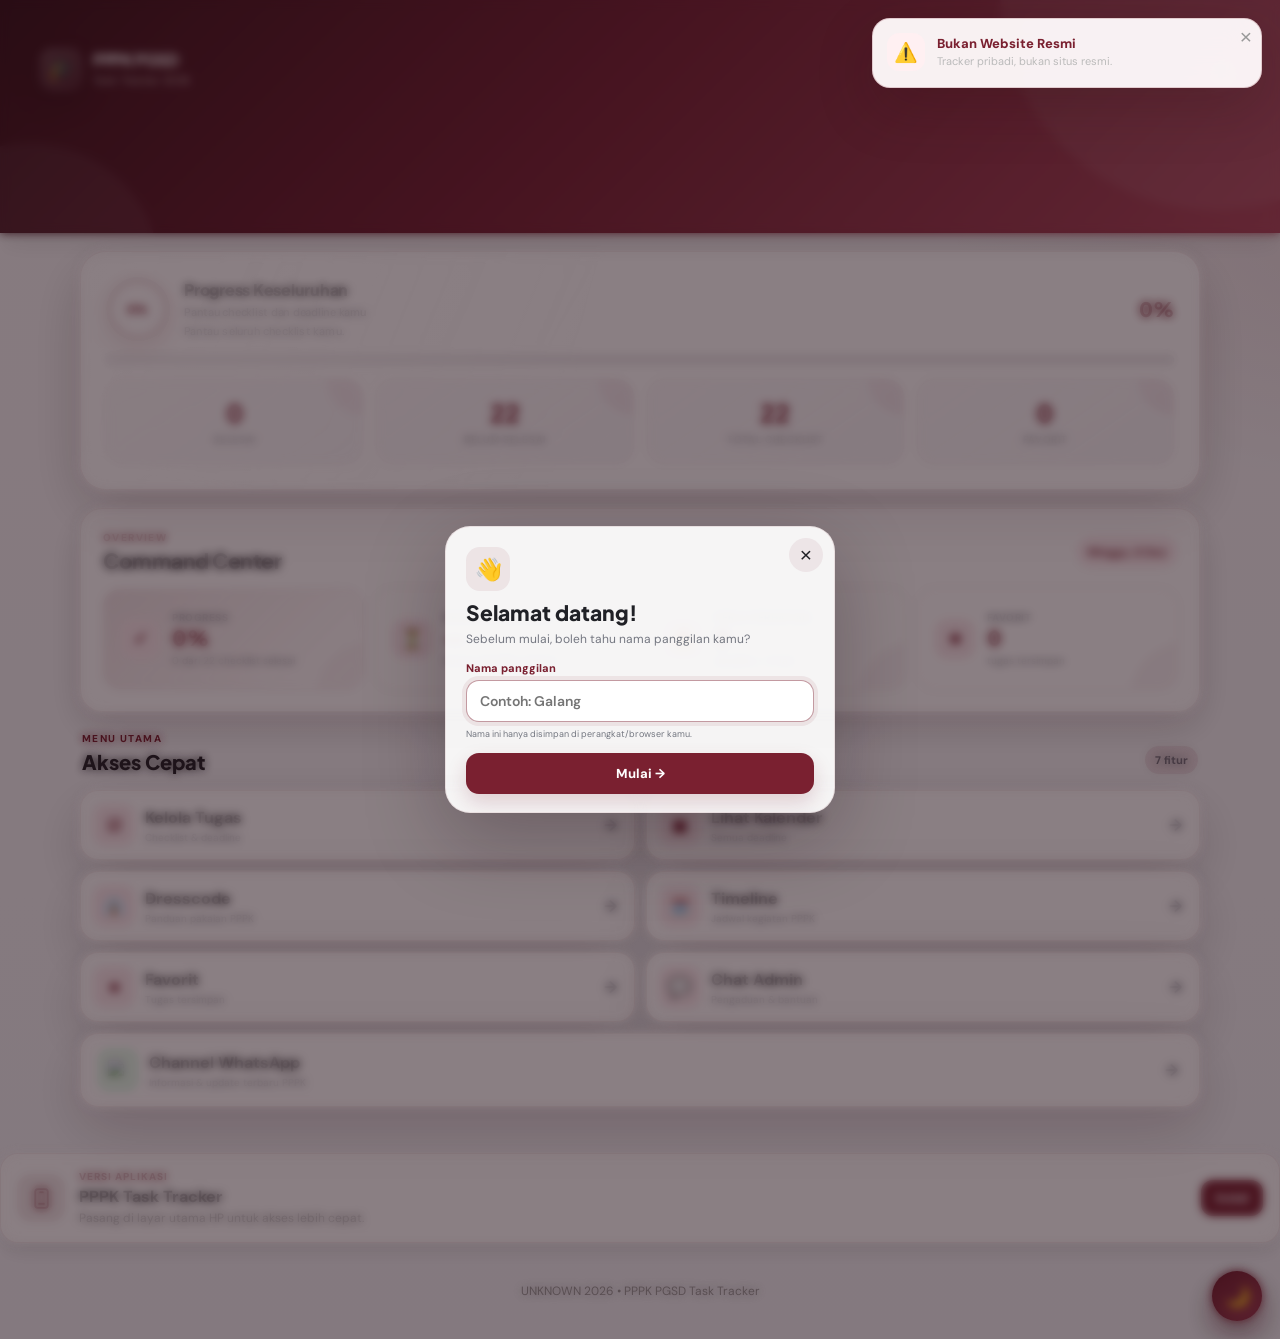
==== commit f3bd0778: "Updatee" ====
--- a/index.html
+++ b/index.html
@@ -1,7 +1,35 @@
 <!DOCTYPE html><html lang="id"><head>
   <link rel="icon" type="image/png" href="./assets/icon-192.png">
   <link rel="manifest" href="./manifest.json">
-  <meta name="theme-color" content="#ffffff"><meta charset="UTF-8"><meta name="viewport" content="width=device-width, initial-scale=1.0, viewport-fit=cover"><meta name="theme-color" content="#722031"><meta name="description" content="PPPK PGSD 2026 — Personal Task Tracker"><title>PPPK PGSD — Task Tracker 2026</title><link rel="preconnect" href="https://fonts.googleapis.com"><link rel="preconnect" href="https://fonts.gstatic.com" crossorigin><link href="https://fonts.googleapis.com/css2?family=DM+Sans:wght@400;500;600;700&family=Plus+Jakarta+Sans:wght@600;700;800&display=swap" rel="stylesheet"><link rel="stylesheet" href="style.css"></head><body data-page="home"><div id="officialNotice" class="official-notice"><span class="notice-icon">⚠️</span><div><strong>Bukan Website Resmi</strong><small>Tracker pribadi, bukan situs resmi.</small></div><button onclick="closeNotice()" aria-label="Tutup">×</button></div><header><div class="header-inner"><a class="brand" href="index.html"><div class="logo">🎓</div><div><h1>PPPK PGSD</h1><p>Task Tracker 2026</p></div></a><button id="profileButton" class="profile-button" onclick="openNameSettings()" aria-label="Pengaturan nama">⚙️</button></div></header><main class="container"><section id="welcomeCard" class="welcome-card" aria-live="polite"></section><section class="dashboard home-dashboard"><div class="progress-header"><div class="progress-summary"><div class="progress-ring" id="progressRing" style="--progress:0"><span id="ringPercent">0%</span></div><div><strong>Progress Keseluruhan</strong><p>Pantau seluruh checklist kamu.</p></div></div><span data-stat="progress">0%</span></div><div class="progress-bar"><div id="progressFill" class="progress-fill"></div></div><div class="stats"><div class="stat"><div data-stat="done" class="stat-number">0</div><div class="stat-label">Selesai</div></div><div class="stat"><div data-stat="remaining" class="stat-number">0</div><div class="stat-label">Belum Selesai</div></div><div class="stat"><div data-stat="total" class="stat-number">0</div><div class="stat-label">Total Checklist</div></div><div class="stat"><div data-stat="favorites" class="stat-number">0</div><div class="stat-label">Favorit</div></div></div></section><section class="max-panel"><div class="section-heading"><div><span class="eyebrow">OVERVIEW</span><h2>Command Center</h2></div><span id="todayLabel" class="today-chip">Hari ini</span></div><div class="kpi-grid"><div class="kpi kpi-main"><span class="kpi-icon">✓</span><div><span class="kpi-label">Progress</span><strong id="kpiProgress">0%</strong><small id="kpiProgressText">0 dari 0 checklist selesai</small></div></div><div class="kpi"><span class="kpi-icon">⏳</span><div><span class="kpi-label">Deadline Terdekat</span><strong id="kpiNext">—</strong><small id="kpiNextText">Belum ada deadline aktif</small></div></div><div class="kpi"><span class="kpi-icon">🔥</span><div><span class="kpi-label">Perlu Perhatian</span><strong id="kpiUrgent">0</strong><small>deadline ≤ 3 hari</small></div></div><div class="kpi"><span class="kpi-icon">★</span><div><span class="kpi-label">Favorit</span><strong id="kpiFavorites">0</strong><small>tugas tersimpan</small></div></div></div></section><section class="quick-actions"><a href="tugas.html" class="quick-card"><span>☑</span><div><strong>Kelola Tugas</strong><small>Checklist & deadline</small></div>→</a><a href="kalender.html" class="quick-card"><span>▦</span><div><strong>Lihat Kalender</strong><small>Semua deadline</small></div>→</a><a href="favorit.html" class="quick-card"><span>★</span><div><strong>Favorit</strong><small>Tugas tersimpan</small></div>→</a>
-<a class="quick-card" href="https://wa.me/6283178428258" target="_blank" rel="noopener" aria-label="Chat Admin WhatsApp"><span>💬</span><div><strong>Chat Admin</strong><small>Pengaduan & bantuan</small></div>→</a><a class="quick-card whatsapp-channel-card" href="https://whatsapp.com/channel/0029Vb92WYV545uxDQMgdI0D" target="_blank" rel="noopener" aria-label="Channel WhatsApp"><span class="whatsapp-channel-icon" aria-hidden="true"><img src="https://cdn.simpleicons.org/whatsapp" alt="WhatsApp"></span><div><strong>Channel WhatsApp</strong><small>Informasi Update Fitur</small></div>→</a></section></main><div id="nameModal" class="name-modal" aria-hidden="true"><div class="name-backdrop" onclick="closeNameSettings()"></div><div class="name-dialog" role="dialog" aria-modal="true" aria-labelledby="nameTitle"><button class="name-close" onclick="closeNameSettings()" aria-label="Tutup">×</button><div class="name-icon">👋</div><h2 id="nameTitle">Selamat datang!</h2><p id="nameIntro">Sebelum mulai, boleh tahu nama panggilan kamu?</p><label for="nicknameInput">Nama panggilan</label><input id="nicknameInput" type="text" maxlength="30" autocomplete="nickname" placeholder="Contoh: Galang"><small>Nama ini hanya disimpan di perangkat/browser kamu.</small><button id="saveNicknameButton" class="name-save" onclick="saveNickname()">Mulai →</button></div></div><div id="taskSheet" class="task-sheet" aria-hidden="true"><div class="sheet-backdrop" onclick="closeTaskSheet()"></div><div class="sheet-panel" role="dialog" aria-modal="true"><button class="sheet-close" onclick="closeTaskSheet()" aria-label="Tutup detail tugas">×</button><div class="sheet-grabber"></div><div id="sheetContent"></div></div></div><footer>UNKNOWN 2026 • PPPK PGSD Task Tracker</footer><button id="darkButton" class="dark-button" onclick="toggleDarkMode()" aria-label="Aktifkan mode gelap">🌙</button><script src="data.js"></script><script src="app.js"></script></body></html>
+  <meta name="theme-color" content="#ffffff"><meta charset="UTF-8"><meta name="viewport" content="width=device-width, initial-scale=1.0, viewport-fit=cover"><meta name="theme-color" content="#722031"><meta name="description" content="PPPK PGSD 2026 — Personal Task Tracker"><title>PPPK PGSD — Task Tracker 2026</title><link rel="preconnect" href="https://fonts.googleapis.com"><link rel="preconnect" href="https://fonts.gstatic.com" crossorigin><link href="https://fonts.googleapis.com/css2?family=DM+Sans:wght@400;500;600;700&family=Plus+Jakarta+Sans:wght@600;700;800&display=swap" rel="stylesheet"><link rel="stylesheet" href="style.css"></head><body data-page="home"><div id="officialNotice" class="official-notice"><span class="notice-icon">⚠️</span><div><strong>Bukan Website Resmi</strong><small>Tracker pribadi, bukan situs resmi.</small></div><button onclick="closeNotice()" aria-label="Tutup">×</button></div><header><div class="header-inner"><a class="brand" href="index.html"><div class="logo">🎓</div><div><h1>PPPK PGSD</h1><p>Task Tracker 2026</p></div></a><button id="profileButton" class="profile-button" onclick="openNameSettings()" aria-label="Pengaturan nama">⚙️</button></div></header><main class="container"><section id="welcomeCard" class="welcome-card" aria-live="polite"></section><section class="dashboard home-dashboard"><div class="progress-header"><div class="progress-summary"><div class="progress-ring" id="progressRing" style="--progress:0"><span id="ringPercent">0%</span></div><div><strong>Progress Keseluruhan</strong><p>Pantau seluruh checklist kamu.</p></div></div><span data-stat="progress">0%</span></div><div class="progress-bar"><div id="progressFill" class="progress-fill"></div></div><div class="stats"><div class="stat"><div data-stat="done" class="stat-number">0</div><div class="stat-label">Selesai</div></div><div class="stat"><div data-stat="remaining" class="stat-number">0</div><div class="stat-label">Belum Selesai</div></div><div class="stat"><div data-stat="total" class="stat-number">0</div><div class="stat-label">Total Checklist</div></div><div class="stat"><div data-stat="favorites" class="stat-number">0</div><div class="stat-label">Favorit</div></div></div></section><section class="max-panel"><div class="section-heading"><div><span class="eyebrow">OVERVIEW</span><h2>Command Center</h2></div><span id="todayLabel" class="today-chip">Hari ini</span></div><div class="kpi-grid"><div class="kpi kpi-main"><span class="kpi-icon">✓</span><div><span class="kpi-label">Progress</span><strong id="kpiProgress">0%</strong><small id="kpiProgressText">0 dari 0 checklist selesai</small></div></div><div class="kpi"><span class="kpi-icon">⏳</span><div><span class="kpi-label">Deadline Terdekat</span><strong id="kpiNext">—</strong><small id="kpiNextText">Belum ada deadline aktif</small></div></div><div class="kpi"><span class="kpi-icon">🔥</span><div><span class="kpi-label">Perlu Perhatian</span><strong id="kpiUrgent">0</strong><small>deadline ≤ 3 hari</small></div></div><div class="kpi"><span class="kpi-icon">★</span><div><span class="kpi-label">Favorit</span><strong id="kpiFavorites">0</strong><small>tugas tersimpan</small></div></div></div></section><section class="quick-menu-wrap">
+  <div class="quick-menu-heading"><div><span class="eyebrow">MENU UTAMA</span><h2>Akses Cepat</h2></div><span class="quick-menu-hint">7 fitur</span></div>
+  <section class="quick-actions">
+    <a href="tugas.html" class="quick-card"><span>☑</span><div><strong>Kelola Tugas</strong><small>Checklist & deadline</small></div><b>→</b></a>
+    <a href="kalender.html" class="quick-card"><span>▦</span><div><strong>Lihat Kalender</strong><small>Semua deadline</small></div><b>→</b></a>
+    <a href="dresscode.html" class="quick-card"><span>👔</span><div><strong>Dresscode</strong><small>Panduan pakaian PPPK</small></div><b>→</b></a>
+    <a href="timeline.html" class="quick-card"><span>🗓️</span><div><strong>Timeline</strong><small>Jadwal kegiatan PPPK</small></div><b>→</b></a>
+    <a href="favorit.html" class="quick-card"><span>★</span><div><strong>Favorit</strong><small>Tugas tersimpan</small></div><b>→</b></a>
+    <a class="quick-card" href="https://wa.me/6283178428258" target="_blank" rel="noopener" aria-label="Chat Admin WhatsApp"><span>💬</span><div><strong>Chat Admin</strong><small>Pengaduan & bantuan</small></div><b>→</b></a>
+    <a class="quick-card whatsapp-channel-card quick-card-wide" href="https://whatsapp.com/channel/0029Vb92WYV545uxDQMgdI0D" target="_blank" rel="noopener" aria-label="Channel WhatsApp"><span class="whatsapp-channel-icon" aria-hidden="true"><img src="https://cdn.simpleicons.org/whatsapp" alt="WhatsApp"></span><div><strong>Channel WhatsApp</strong><small>Informasi & update terbaru PPPK</small></div><b>→</b></a>
+  </section>
+</section></main><div id="nameModal" class="name-modal" aria-hidden="true"><div class="name-backdrop" onclick="closeNameSettings()"></div><div class="name-dialog" role="dialog" aria-modal="true" aria-labelledby="nameTitle"><button class="name-close" onclick="closeNameSettings()" aria-label="Tutup">×</button><div class="name-icon">👋</div><h2 id="nameTitle">Selamat datang!</h2><p id="nameIntro">Sebelum mulai, boleh tahu nama panggilan kamu?</p><label for="nicknameInput">Nama panggilan</label><input id="nicknameInput" type="text" maxlength="30" autocomplete="nickname" placeholder="Contoh: Galang"><small>Nama ini hanya disimpan di perangkat/browser kamu.</small><button id="saveNicknameButton" class="name-save" onclick="saveNickname()">Mulai →</button></div></div><div id="taskSheet" class="task-sheet" aria-hidden="true"><div class="sheet-backdrop" onclick="closeTaskSheet()"></div><div class="sheet-panel" role="dialog" aria-modal="true"><button class="sheet-close" onclick="closeTaskSheet()" aria-label="Tutup detail tugas">×</button><div class="sheet-grabber"></div><div id="sheetContent"></div></div></div>
+<!-- Versi Aplikasi -->
+<section class="app-version-card" aria-label="Versi Aplikasi">
+  <div class="app-version-icon" aria-hidden="true">
+    <svg viewBox="0 0 24 24" fill="none" stroke="currentColor" stroke-width="1.8">
+      <rect x="6" y="3" width="12" height="18" rx="2.5"></rect>
+      <path d="M10 6h4"></path>
+      <path d="M9 17h6"></path>
+    </svg>
+  </div>
+  <div class="app-version-content">
+    <div class="app-version-label">VERSI APLIKASI</div>
+    <h3>PPPK Task Tracker</h3>
+    <p>Pasang di layar utama HP untuk akses lebih cepat.</p>
+  </div>
+  <button class="app-install-btn" id="installAppBtn" type="button">Instal</button>
+</section>
+
+<footer>UNKNOWN 2026 • PPPK PGSD Task Tracker</footer><button id="darkButton" class="dark-button" onclick="toggleDarkMode()" aria-label="Aktifkan mode gelap">🌙</button><script src="data.js"></script><script src="app.js"></script></body></html>
 
 <script>if ("serviceWorker" in navigator) { window.addEventListener("load", () => navigator.serviceWorker.register("./sw.js")); }</script>
--- a/style.css
+++ b/style.css
@@ -262,20 +262,26 @@
    This prevents the old hero overlap / stacked cards caused by legacy negative margins. */
 body[data-page="calendar"] header,
 body[data-page="tasks"] header,
-body[data-page="favorites"] header{
+body[data-page="favorites"] header,
+body[data-page="dresscode"] header,
+body[data-page="timeline"] header{
   padding:16px 20px 18px !important;
   min-height:0 !important;
   overflow:visible !important;
 }
 body[data-page="calendar"] .header-inner,
 body[data-page="tasks"] .header-inner,
-body[data-page="favorites"] .header-inner{
+body[data-page="favorites"] .header-inner,
+body[data-page="dresscode"] .header-inner,
+body[data-page="timeline"] .header-inner{
   min-height:54px !important;
   padding:0 !important;
 }
 body[data-page="calendar"] .container,
 body[data-page="tasks"] .container,
-body[data-page="favorites"] .container{
+body[data-page="favorites"] .container,
+body[data-page="dresscode"] .container,
+body[data-page="timeline"] .container{
   width:min(1050px,92%) !important;
   margin:24px auto 110px !important;
   position:relative !important;
@@ -283,13 +289,17 @@
 }
 body[data-page="calendar"] .page-hero,
 body[data-page="tasks"] .page-hero,
-body[data-page="favorites"] .page-hero{
+body[data-page="favorites"] .page-hero,
+body[data-page="dresscode"] .page-hero,
+body[data-page="timeline"] .page-hero{
   margin:0 !important;
   padding:0 2px 20px !important;
 }
 body[data-page="calendar"] .calendar-panel,
 body[data-page="tasks"] #content,
-body[data-page="favorites"] #content{
+body[data-page="favorites"] #content,
+body[data-page="dresscode"] #dressContent,
+body[data-page="timeline"] .timeline-list{
   position:relative !important;
   z-index:1 !important;
 }
@@ -449,7 +459,9 @@
 }
 body[data-page="calendar"] .container,
 body[data-page="tasks"] .container,
-body[data-page="favorites"] .container {
+body[data-page="favorites"] .container,
+body[data-page="dresscode"] .container,
+body[data-page="timeline"] .container {
   margin-left: auto !important;
   margin-right: auto !important;
 }
@@ -1032,3 +1044,182 @@
 /* Channel WhatsApp */
 .whatsapp-channel-icon{font-size:20px!important;color:#25D366!important;background:rgba(37,211,102,.12)!important;}
 .whatsapp-channel-card:hover .whatsapp-channel-icon{background:rgba(37,211,102,.18)!important;}
+
+/* PPPK information pages */
+.info-tabs{display:flex;gap:10px;margin:0 0 18px}.info-tabs .tab{flex:1}.dress-card,.timeline-card{background:var(--card);border:1px solid var(--border);border-radius:22px;box-shadow:var(--shadow);padding:22px}.dress-head{display:flex;justify-content:space-between;align-items:center;border-bottom:1px solid var(--border);padding-bottom:16px;margin-bottom:18px}.dress-head h2{font:800 19px "Plus Jakarta Sans";margin-top:5px}.dress-badge{font-size:34px}.dress-grid{display:grid;grid-template-columns:1fr 1fr;gap:16px}.dress-group{background:rgba(123,30,43,.045);border:1px solid var(--border);border-radius:18px;padding:18px}.dress-group h3{font:800 16px "Plus Jakarta Sans";margin-bottom:12px}.dress-group ul{list-style:none;display:grid;gap:10px}.dress-group li{display:flex;gap:9px;align-items:flex-start;font-size:14px}.dress-group li span{color:var(--green);font-weight:900}.timeline-list{position:relative;display:grid;gap:14px}.timeline-list:before{content:"";position:absolute;left:25px;top:24px;bottom:24px;width:3px;background:linear-gradient(var(--maroon),rgba(123,30,43,.18))}.timeline-item{position:relative;display:grid;grid-template-columns:52px 1fr;gap:14px;align-items:start}.timeline-dot{position:relative;z-index:1;width:52px;height:52px;border-radius:50%;display:grid;place-items:center;background:var(--maroon);color:white;font-weight:800;border:5px solid var(--bg)}.timeline-card h3{font:800 17px "Plus Jakarta Sans";margin:5px 0 10px}.timeline-card p{color:var(--muted);margin:5px 0}.timeline-item.upcoming .timeline-dot{background:var(--yellow)}
+@media(max-width:760px){.dress-grid{grid-template-columns:1fr}.dress-card,.timeline-card{padding:17px}.timeline-item{grid-template-columns:46px 1fr}.timeline-dot{width:46px;height:46px}.timeline-list:before{left:22px}.info-tabs{overflow-x:auto}.info-tabs .tab{min-width:105px}}
+
+
+/* Home quick menu — rapi dan seimbang */
+.quick-menu-wrap{margin-top:20px}
+.quick-menu-heading{display:flex;align-items:end;justify-content:space-between;margin:0 2px 12px}
+.quick-menu-heading h2{margin:3px 0 0;font:800 20px "Plus Jakarta Sans",Arial,sans-serif;color:var(--text)}
+.quick-menu-hint{font-size:11px;font-weight:800;color:var(--muted);background:rgba(122,32,48,.07);padding:7px 10px;border-radius:999px}
+.quick-actions{display:grid;grid-template-columns:repeat(2,minmax(0,1fr));gap:11px}
+.quick-actions .quick-card{min-width:0;display:grid;grid-template-columns:42px minmax(0,1fr) 18px;align-items:center;gap:10px;padding:13px 12px;text-decoration:none}
+.quick-actions .quick-card>span{width:42px;height:42px;display:grid;place-items:center;flex:0 0 auto}
+.quick-actions .quick-card div{min-width:0}
+.quick-actions .quick-card strong{display:block;white-space:nowrap;overflow:hidden;text-overflow:ellipsis}
+.quick-actions .quick-card small{display:block;white-space:nowrap;overflow:hidden;text-overflow:ellipsis}
+.quick-actions .quick-card b{font-size:17px;line-height:1;color:var(--muted);font-weight:700}
+.quick-card-wide{grid-column:1 / -1!important;padding:14px 16px!important}
+.quick-card-wide>span{width:44px!important;height:44px!important}
+@media(max-width:520px){
+  .quick-menu-heading h2{font-size:18px}
+  .quick-actions{gap:8px}
+  .quick-actions .quick-card{grid-template-columns:34px minmax(0,1fr) 12px;gap:7px;padding:10px 8px;border-radius:15px}
+  .quick-actions .quick-card>span{width:34px;height:34px;border-radius:10px}
+  .quick-actions .quick-card strong{font-size:10.5px}
+  .quick-actions .quick-card small{font-size:8px}
+  .quick-actions .quick-card b{font-size:13px}
+  .quick-card-wide{padding:11px 12px!important}
+}
+
+
+/* ===== DRESSCODE & TIMELINE HEADER ALIGNMENT ===== */
+body[data-page="dresscode"] header,
+body[data-page="timeline"] header{
+  padding:16px 20px 18px !important;
+  min-height:0 !important;
+  overflow:visible !important;
+}
+body[data-page="dresscode"] .header-inner,
+body[data-page="timeline"] .header-inner{
+  min-height:54px !important;
+  padding:0 !important;
+  position:relative !important;
+  justify-content:flex-start !important;
+}
+body[data-page="dresscode"] .back-home,
+body[data-page="timeline"] .back-home{
+  position:static !important;
+  margin-right:14px !important;
+  flex:none !important;
+  color:inherit !important;
+  background:rgba(114,32,49,.08) !important;
+  border:1px solid rgba(114,32,49,.12) !important;
+}
+body.dark[data-page="dresscode"] .back-home,
+body.dark[data-page="timeline"] .back-home{
+  background:rgba(255,255,255,.08) !important;
+  border-color:rgba(255,255,255,.12) !important;
+}
+body[data-page="dresscode"] .container,
+body[data-page="timeline"] .container{
+  width:min(1050px,92%) !important;
+  margin:24px auto 52px !important;
+  position:relative !important;
+  z-index:2 !important;
+}
+body[data-page="dresscode"] .page-hero,
+body[data-page="timeline"] .page-hero{
+  margin:0 !important;
+  padding:0 2px 22px !important;
+  text-align:left !important;
+}
+body[data-page="dresscode"] .page-hero h2,
+body[data-page="timeline"] .page-hero h2{
+  margin-top:6px !important;
+}
+@media(max-width:600px){
+  body[data-page="dresscode"] header,
+  body[data-page="timeline"] header{padding:10px 14px 12px !important}
+  body[data-page="dresscode"] .header-inner,
+  body[data-page="timeline"] .header-inner{min-height:48px !important}
+  body[data-page="dresscode"] .back-home,
+  body[data-page="timeline"] .back-home{
+    width:40px !important;height:40px !important;padding:0 !important;
+    justify-content:center !important;margin-right:10px !important;font-size:0 !important
+  }
+  body[data-page="dresscode"] .back-home span,
+  body[data-page="timeline"] .back-home span{display:none !important}
+  body[data-page="dresscode"] .back-home svg,
+  body[data-page="timeline"] .back-home svg{width:20px !important;height:20px !important}
+  body[data-page="dresscode"] .brand,
+  body[data-page="timeline"] .brand{padding-right:0 !important}
+  body[data-page="dresscode"] .container,
+  body[data-page="timeline"] .container{width:calc(100% - 28px) !important;margin:18px auto 38px !important}
+}
+
+/* FINAL: tombol kembali di sisi kanan — Dresscode & Timeline */
+body[data-page="dresscode"] .header-inner,
+body[data-page="timeline"] .header-inner{display:flex!important;align-items:center!important;position:relative!important;}
+body[data-page="dresscode"] .brand,
+body[data-page="timeline"] .brand{padding-right:64px!important;}
+body[data-page="dresscode"] .back-home,
+body[data-page="timeline"] .back-home{position:absolute!important;right:0!important;left:auto!important;top:50%!important;transform:translateY(-50%)!important;margin:0!important;width:42px!important;height:42px!important;padding:0!important;display:grid!important;place-items:center!important;border-radius:13px!important;background:rgba(255,255,255,.13)!important;border:1px solid rgba(255,255,255,.2)!important;color:#fff!important;}
+body[data-page="dresscode"] .back-home:hover,
+body[data-page="timeline"] .back-home:hover{transform:translateY(-50%) scale(1.04)!important;background:rgba(255,255,255,.2)!important;}
+body[data-page="dresscode"] .back-home span,
+body[data-page="timeline"] .back-home span{display:none!important;}
+body[data-page="dresscode"] .back-home svg,
+body[data-page="timeline"] .back-home svg{width:22px!important;height:22px!important;fill:none!important;stroke:currentColor!important;stroke-width:2.4!important;}
+.dress-head p{margin:7px 0 0;color:var(--muted);font-size:13px;line-height:1.5}.dress-group-title{display:flex;align-items:center;gap:9px;margin-bottom:14px}.dress-group-title h3{margin:0}.dress-person{width:34px;height:34px;display:grid;place-items:center;border-radius:11px;background:rgba(114,32,49,.08);font-size:18px}.dress-group li{line-height:1.45;padding-bottom:8px;border-bottom:1px solid rgba(114,32,49,.07)}.dress-group li:last-child{border-bottom:0;padding-bottom:0}.dress-group li .check{flex:0 0 20px;width:20px;height:20px;display:grid;place-items:center;border-radius:50%;background:rgba(36,132,87,.12);font-size:12px}.dress-head{align-items:flex-start}.dress-badge{width:52px;height:52px;display:grid;place-items:center;background:rgba(114,32,49,.08);border-radius:16px;font-size:26px}@media(max-width:600px){body[data-page="dresscode"] .back-home,body[data-page="timeline"] .back-home{right:0!important;top:50%!important;width:40px!important;height:40px!important}.dress-head{gap:12px}.dress-head h2{font-size:17px}.dress-badge{width:46px;height:46px;font-size:23px;flex:0 0 46px}}
+
+/* Dresscode is informational only — no interactive checklist styling */
+.dress-group li .info-bullet{flex:0 0 20px;width:20px;height:20px;display:grid;place-items:center;color:var(--maroon);font-size:22px;font-weight:900;line-height:1;}
+.dress-group li{cursor:default;}
+
+
+/* Dresscode card enhancement */
+.dress-group-title{display:flex;align-items:center;gap:11px;margin-bottom:14px}
+.dress-group-title>div{display:flex;align-items:center;gap:8px;flex-wrap:wrap}
+.dress-group h3{margin-bottom:0}
+.dress-required{font-size:9px;font-weight:800;letter-spacing:.08em;padding:4px 7px;border-radius:999px;background:rgba(114,32,49,.10);color:var(--maroon)}
+.dress-group li .info-bullet{flex:0 0 22px;width:22px;height:22px;display:grid;place-items:center;border-radius:7px;background:rgba(114,32,49,.09);font-size:10px;color:var(--maroon)!important}
+
+
+/* Versi Aplikasi / PWA */
+.app-version-card{
+  display:flex;
+  align-items:center;
+  gap:14px;
+  margin:20px auto;
+  padding:16px;
+  max-width:900px;
+  border:1px solid rgba(114,32,49,.12);
+  border-radius:18px;
+  background:rgba(255,255,255,.86);
+  box-shadow:0 8px 24px rgba(0,0,0,.06);
+}
+.app-version-icon{
+  width:48px;
+  height:48px;
+  flex:0 0 48px;
+  display:grid;
+  place-items:center;
+  border-radius:14px;
+  background:rgba(114,32,49,.09);
+  color:var(--maroon);
+}
+.app-version-icon svg{width:25px;height:25px}
+.app-version-content{flex:1;min-width:0}
+.app-version-label{
+  margin-bottom:3px;
+  font-size:10px;
+  font-weight:800;
+  letter-spacing:.1em;
+  color:var(--maroon);
+}
+.app-version-content h3{margin:0 0 3px;font-size:16px}
+.app-version-content p{margin:0;font-size:12px;opacity:.7}
+.app-install-btn{
+  border:0;
+  border-radius:12px;
+  padding:10px 15px;
+  font:inherit;
+  font-size:12px;
+  font-weight:800;
+  cursor:pointer;
+  background:var(--maroon);
+  color:#fff;
+}
+.app-install-btn[hidden]{display:none}
+@media(max-width:520px){
+  .app-version-card{margin:16px 12px;padding:14px;gap:11px}
+  .app-version-icon{width:42px;height:42px;flex-basis:42px;border-radius:12px}
+  .app-version-icon svg{width:22px;height:22px}
+  .app-version-content h3{font-size:14px}
+  .app-version-content p{font-size:11px}
+  .app-install-btn{padding:9px 12px}
+}
